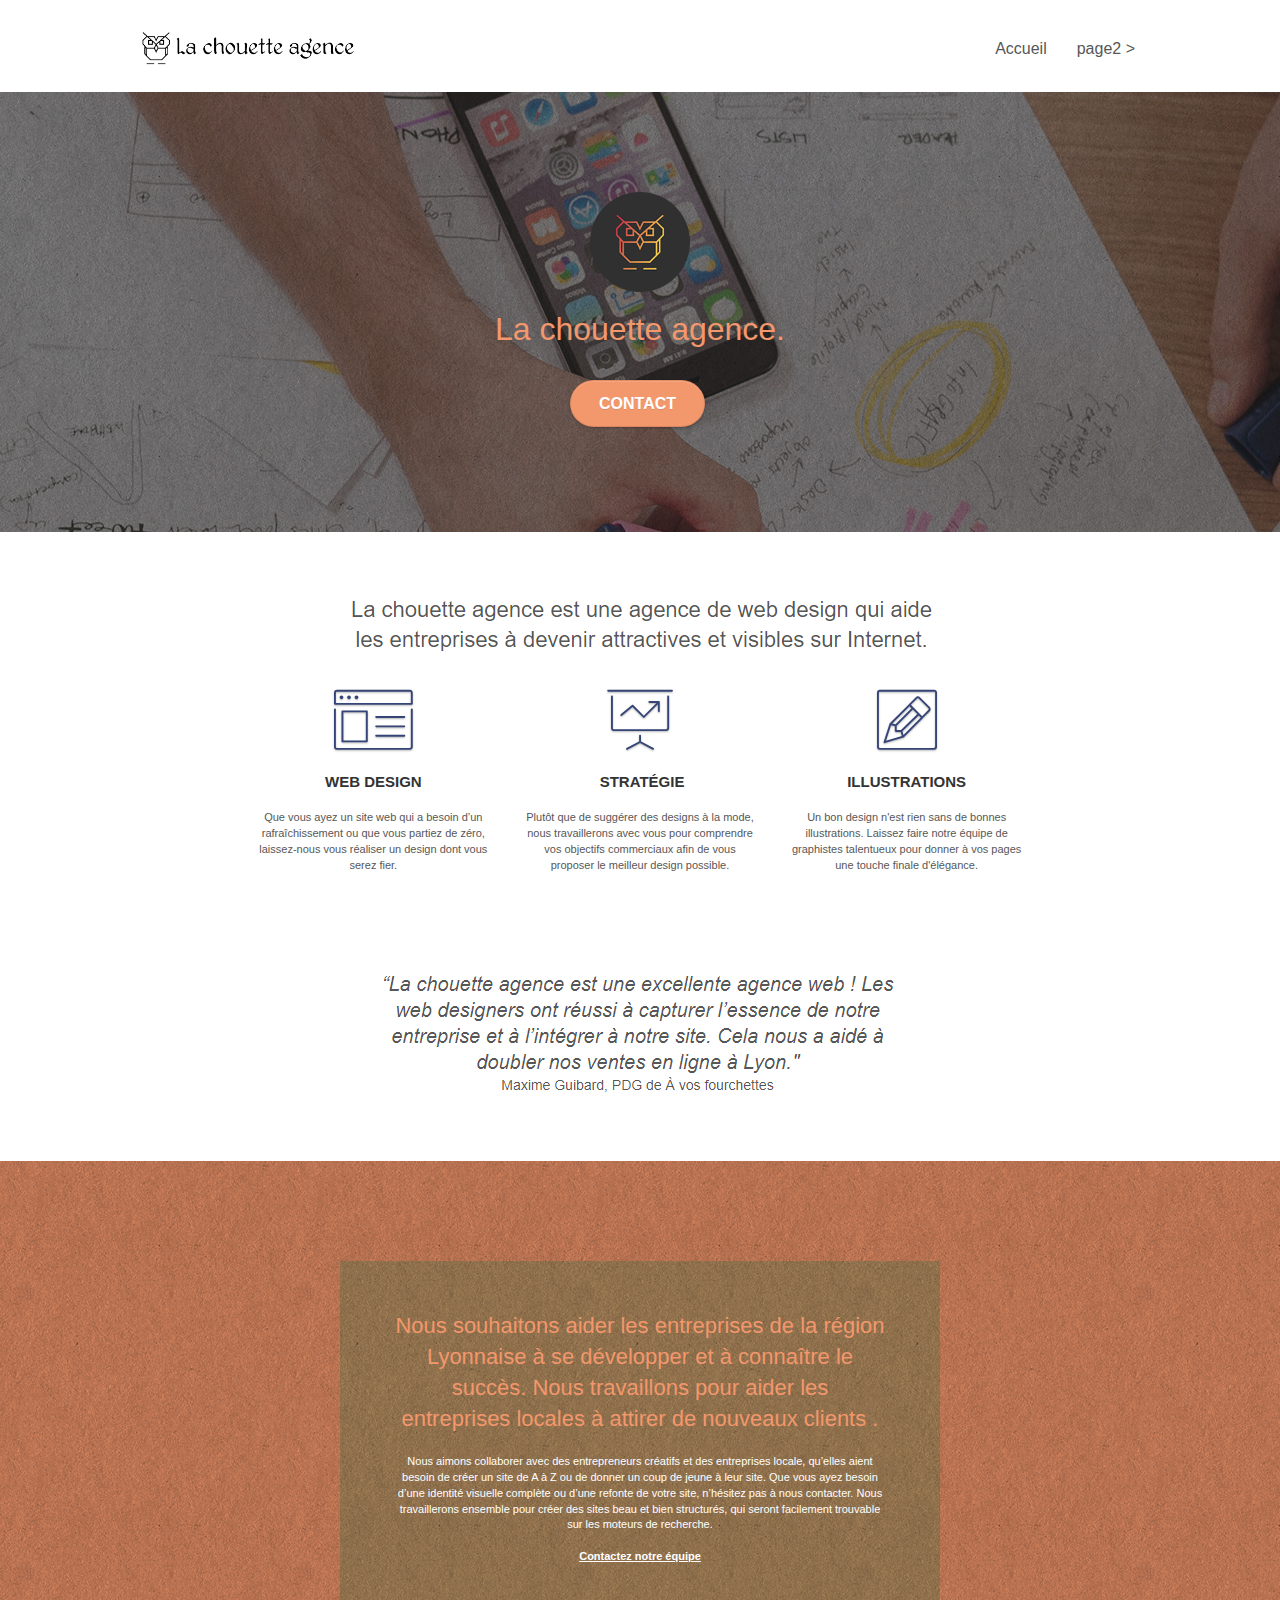
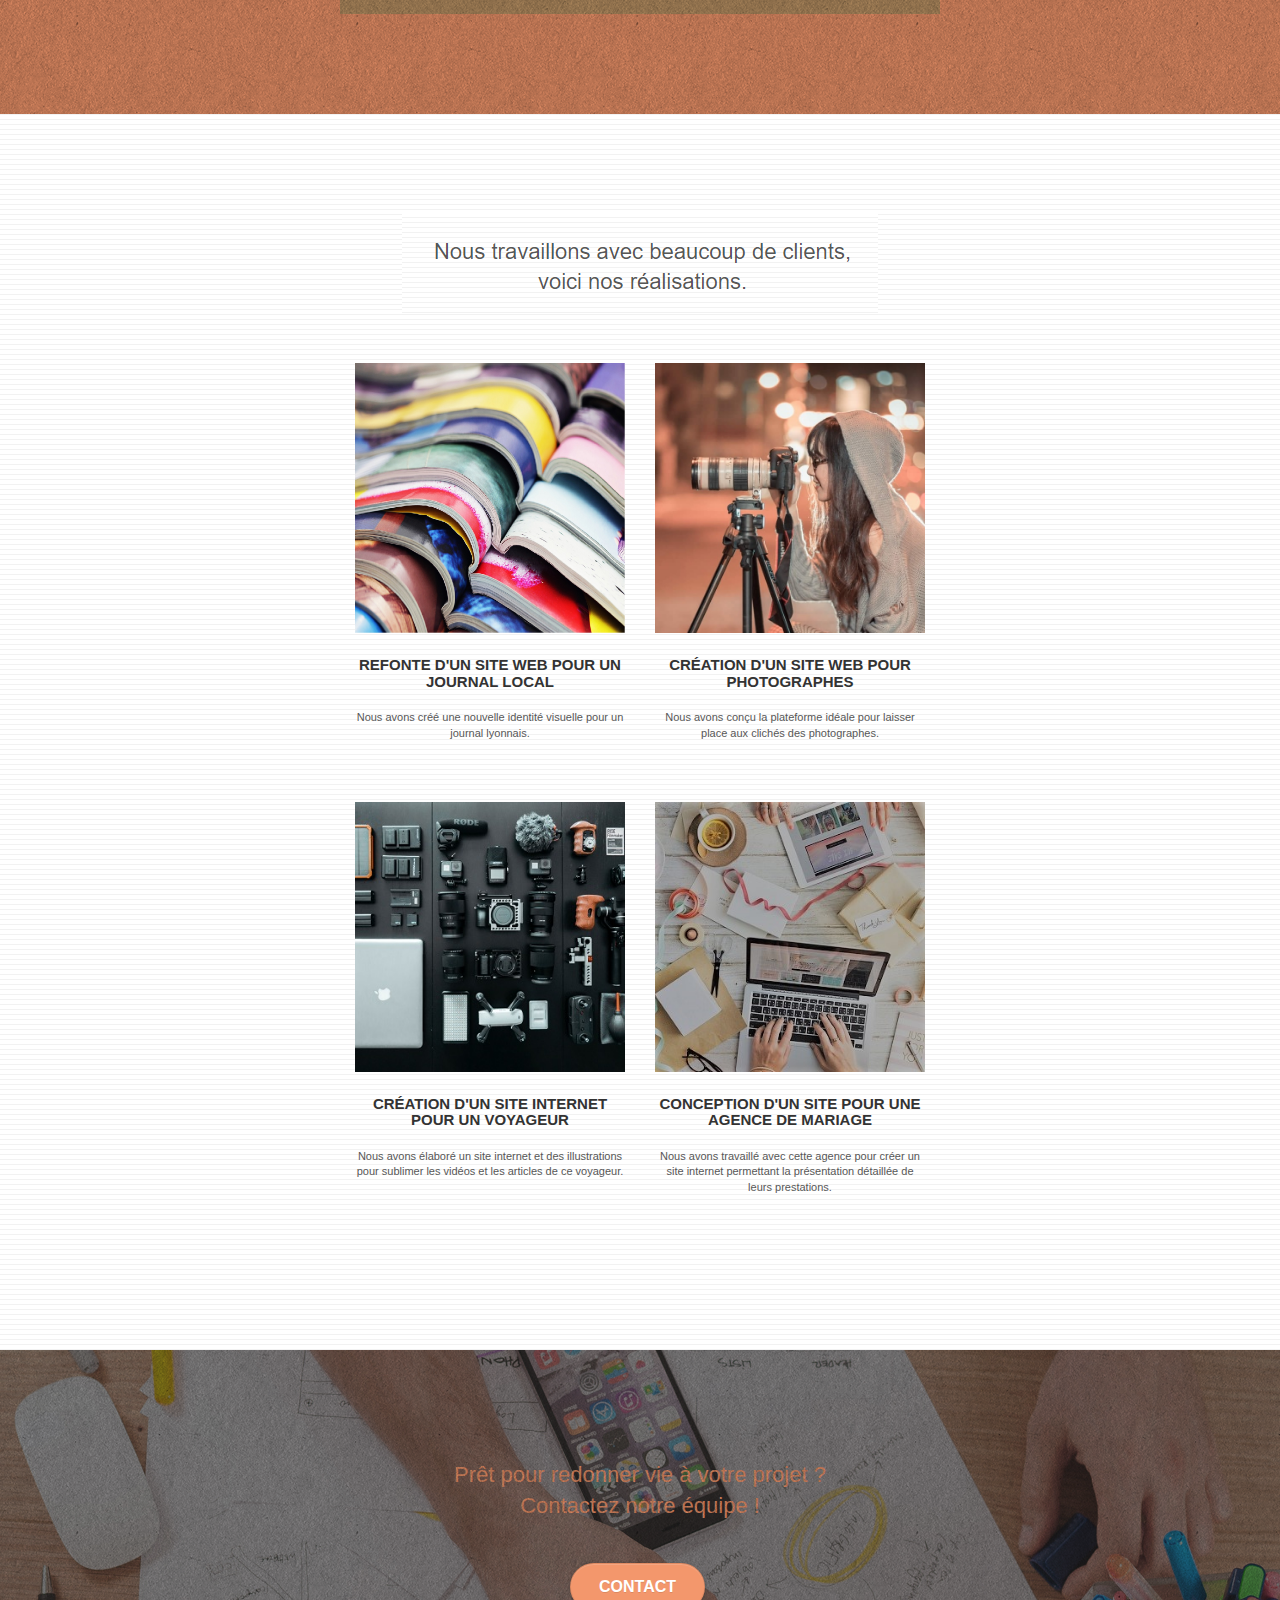
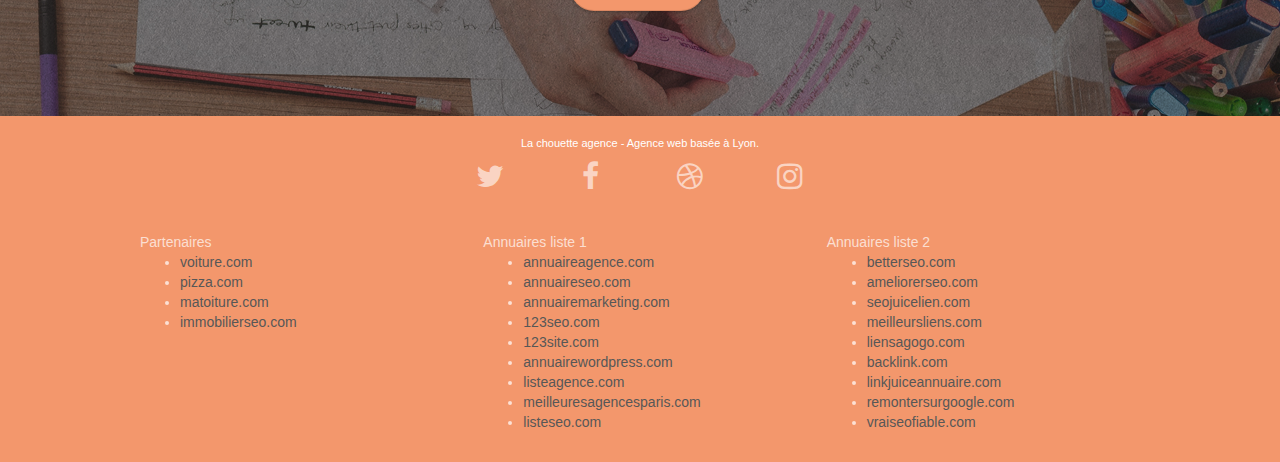
==== index.html @ 5668ac68 "lang + title + description + hidden kw" ====
<!doctype html>
<html lang="fr">
<head>
    <meta charset="utf-8">
    <meta name="description" content="Rendez votre entreprise visible sur Internet ! La Chouette Agence à Lyon vous accompagne tout au long de votre projet pour optimiser votre site web">
    <meta name="viewport" content="width=device-width, initial-scale=1.0, viewport-fit=cover">
    <link rel="shortcut icon" type="image/png" href="favicon.jpg">
    
	<link rel="stylesheet" type="text/css" href="./css/bootstrap.css">
	<link rel="stylesheet" type="text/css" href="style.css">
	<link rel="stylesheet" type="text/css" href="./css/font-awesome.css">
	<link rel="stylesheet" type="text/css" href="./css/et-line.css">
	
    
	<script src="./js/jquery-2.1.0.js"></script>
	<script src="./js/bootstrap.js"></script>
	<script src="./js/blocs.js"></script>
	<script src="./js/jquery.touchSwipe.js" defer></script>
	<script src="./js/gmaps.js"></script>

    <title>Agence web Lyon : création et refonte de site internet</title>

    
<!-- Analytics -->
 
<!-- Analytics END -->
    
</head>
<body>
<!-- Principal conteneur -->
<div class="page-container">
    
<!-- bloc-0 -->
<div class="bloc bgc-white l-bloc " id="bloc-0">
	<div class="container bloc-sm">

		<nav class="navbar row">
			<div class="navbar-header">
				<a class="navbar-brand" href="index.html"><img src="img/la-chouette-agence.png" alt="paris web design logo agence web meilleure agence" height="40" /></a>
				<button id="nav-toggle" type="button" class="ui-navbar-toggle navbar-toggle" data-toggle="collapse" data-target=".navbar-1">
					<span class="sr-only">Toggle navigation</span><span class="icon-bar"></span><span class="icon-bar"></span><span class="icon-bar"></span>
				</button>
			</div>
			<div class="collapse navbar-collapse navbar-1 special-dropdown-nav">
				<ul class="site-navigation nav navbar-nav">
					<li>
						<a href="index.html">Accueil</a>
					</li>
					<li>
					</li>
					<li>
						<a href="page2.html">page2 &gt;</a>
					</li>
				</ul>
			</div>
		</nav>
	</div>
</div>
<!-- bloc-0 END -->

<!-- bloc-1-presentation -->
<div class="bloc bgc-dark-slate-blue bg-banniere d-bloc bg-t-edge bloc-bg-texture texture-paper b-parallax" id="bloc-1-hero">
	<div class="container bloc-lg">
		<div class="row tight-width-whitespace">
			<div class="col-sm-12">
				<img src="img/logo.png" class="center-block image-resize-mode" width="100" alt="La chouette agence, agence web paris, création logo paris" />
				<h1 class="text-center hero-bloc-text tc-white ">
					La chouette agence.
				</h1>
				<div class="text-center">
					<a href="page2.html" class="btn btn-lg btn-clean btn-rd cta-hero btn-atomic-tangerine" id="cta-hero">Contact</a>
				</div>
			</div>
		</div>
	</div>
</div>
<!-- bloc-1-presentation END -->

<!-- bloc-2-services -->
<div class="bloc bgc-white l-bloc" id="bloc-2-services">
	<div class="container bloc-md">
		<div class="row">
			<div class="col-sm-12 text-center">
				<img alt="agence web, agence web paris, web design paris, stratégie web" src="img/title.png" />
			</div>
		</div>
		<div class="row voffset-lg med-width-whitespace">
			<div class="col-sm-4">
				<div class="text-center">
					<span class="et-icon-browser sm-shadow icon-dark-slate-blue icons icon-lg"></span>
				</div>
				<h3 class="mg-md text-center">
					Web design
				</h3>
				<p class="text-center ">
					Que vous ayez un site web qui a besoin d&rsquo;un rafraîchissement ou que vous partiez de zéro, laissez-nous vous réaliser un design dont vous serez fier.
				</p>
			</div>
			<div class="col-sm-4">
				<div class="text-center">
					<span class="et-icon-presentation sm-shadow icon-dark-slate-blue icons icon-lg"></span>
				</div>
				<h3 class="mg-md text-center">
					&nbsp;Stratégie
				</h3>
				<p class="text-center ">
					Plutôt que de suggérer des designs à la mode, nous travaillerons avec vous pour comprendre vos objectifs commerciaux afin de vous proposer le meilleur design possible.<br>
				</p>
			</div>
			<div class="col-sm-4">
				<div class="text-center">
					<span class="et-icon-edit sm-shadow icon-dark-slate-blue icons icon-lg"></span>
				</div>
				<h3 class="mg-md text-center">
					Illustrations
				</h3>
				<p class="text-center ">
					Un bon design n'est rien sans de bonnes illustrations. Laissez faire notre équipe de graphistes talentueux pour donner à vos pages une touche finale d'élégance.
				</p>
			</div>
		</div>
		<div class="row voffset-lg voffset">
			<div class="col-xs-12 col-md-8 col-md-offset-2 text-center">
				<img alt="agence web, agence web paris, web design paris, stratégie web" src="img/citation.png" />

			</div>
		</div>
	</div>
</div>
<!-- bloc-2-services END -->

<!-- bloc-3-what-i-do -->
<div class="bloc tc-white bgc-atomic-tangerine bg-presentation d-bloc bloc-bg-texture texture-paper b-parallax" id="bloc-3-what-i-do">
	<div class="container bloc-lg">
		<div class="row tight-width-whitespace black-background">
			<div class="col-sm-12">
				<h2 class="mg-md text-center tc-white">
					Nous souhaitons aider les entreprises de la région Lyonnaise à se développer et à connaître le succès. Nous travaillons pour aider les entreprises locales à attirer de nouveaux clients .<br>
				</h2>
				<p class="text-center white">
					Nous aimons collaborer avec des entrepreneurs créatifs et des entreprises locale, qu’elles aient besoin de créer un site de A à Z ou de donner un coup de jeune à leur site. Que vous ayez besoin d’une identité visuelle complète ou d’une refonte de votre site, n’hésitez pas à nous contacter. Nous travaillerons ensemble pour créer des sites beau et bien structurés, qui seront facilement trouvable sur les moteurs de recherche. <br><br><a class="ltc-white bold-link" href="page2.html">Contactez notre équipe</a><br>
				</p>
			</div>
		</div>
	</div>
</div>
<!-- bloc-3-what-i-do END -->

<!-- bloc-4-portfolio -->
<div class="bloc bgc-white bg-lines-h2-bg bg-repeat l-bloc" id="bloc-4-portfolio">
	<div class="container bloc-lg">
		<div class="row">
			<div class="col-sm-12 text-center">
				<img alt="agence web, agence web paris, web design paris, stratégie web" src="img/title2.png" />
			</div>
		</div>
		<div class="row tight-width-whitespace portfolio-row">
			<div class="col-sm-6">
				<a href="#" data-lightbox="img/1.jpg" data-gallery-id="gallery-1" data-caption="Refonte d'un site web pour un journal local" data-frame="snapshot-lb"><img src="img/1.jpg" alt="paris web design logo agence web meilleure agence et refonte site web journal" class="img-responsive portfolio-thumb" /></a>
				<h3 class="mg-md text-center">
					Refonte d'un site web pour un journal local
				</h3>
				<p class="text-center">
					Nous avons créé une nouvelle identité visuelle pour un journal lyonnais.
				</p>
			</div>
			<div class="col-sm-6">
				<a href="#" data-lightbox="img/2.jpg" data-gallery-id="gallery-1" data-caption="Création d'un site web pour photographes" data-frame="snapshot-lb"><img src="img/2.jpg" class="img-responsive portfolio-thumb" alt="paris web design logo agence web meilleure agence, Création d'un site web pour photographes" /></a>
				<h3 class="mg-md text-center">
					Création d'un site web pour photographes
				</h3>
				<p class="text-center">
					Nous avons conçu la plateforme idéale pour laisser place aux clichés des photographes.
				</p>
			</div>
		</div>
		<div class="row tight-width-whitespace portfolio-row">
			<div class="col-sm-6">
				<a href="#" data-lightbox="img/3.bmp" data-gallery-id="gallery-1" data-caption="Création d'un site internet pour un voyageur" data-frame="snapshot-lb"><img src="img/3.bmp" class="img-responsive portfolio-thumb" alt="paris web design logo agence web meilleure agence, Création d'un site web pour voyageur"/></a>
				<h3 class="mg-md text-center">
					Création d'un site internet pour un voyageur
				</h3>
				<p class="text-center">
					Nous avons élaboré un site internet et des illustrations pour sublimer les vidéos et les articles de ce voyageur.
				</p>
			</div>
			<div class="col-sm-6">
				<a href="#" data-lightbox="img/4.bmp" data-gallery-id="gallery-1" data-caption="Conception d'un site pour une agence de mariage" data-frame="snapshot-lb"><img src="img/4.bmp" class="img-responsive portfolio-thumb" alt="paris web design logo agence web meilleure agence, Création d'un site web pour agence de mariage" /></a>
				<h3 class="mg-md text-center">
					Conception d'un site pour une agence de mariage
				</h3>
				<p class="text-center">
					Nous avons travaillé avec cette agence pour créer un site internet permettant la présentation détaillée de leurs prestations.
				</p>
			</div>
		</div>
	</div>
</div>
<!-- bloc-4-portfolio END -->

<!-- bloc-5-cta -->
<div class="bloc bgc-dark-slate-blue bg-banniere d-bloc bloc-bg-texture texture-paper" id="bloc-5-cta">
	<div class="container bloc-lg">
		<div class="row">
			<h2 class="mg-md text-center tc-white">
				Prêt pour redonner vie à votre projet ?<br>Contactez notre équipe !
			</h2>
			<div class="col-sm-12 text-center">
				<a href="page2.html" class="btn btn-atomic-tangerine btn-clean btn-rd btn-lg cta-hero">Contact</a>
			</div>
		</div>
	</div>
</div>
<!-- bloc-5-cta END -->

<!-- Footer - bloc-8 -->
<div class="bloc bgc-atomic-tangerine d-bloc" id="bloc-8">
	<div class="container bloc-sm">
		<div class="row">
			<div class="col-sm-12">
				<p class="text-center white">
					La chouette agence - Agence web basée à Lyon.<br>
				</p>
				<div class="row row-no-gutters social">
					<div class="col-sm-3">
						<div class="text-center">
							<a class="social" href="index.html"><span class="fa fa-twitter icon-md"></span></a>
						</div>
					</div>
					<div class="col-sm-3">
						<div class="text-center">
							<a class="social" href="index.html"><span class="fa fa-facebook icon-md"></span></a>
						</div>
					</div>
					<div class="col-sm-3">
						<div class="text-center">
							<a class="social" href="index.html"><span class="fa fa-dribbble icon-md"></span></a>
						</div>
					</div>
					<div class="col-sm-3">
						<div class="text-center">
							<a class="social" href="index.html"><span class="fa fa-instagram icon-md"></span></a>
						</div>
					</div>
					<div class="keywords" style="color:#F3976C;">Agence web à paris, stratégie web, web design, illustrations, design de site web, site web, web, internet, site internet, site</div>
				</div>
				<div class="row">
					<div class="col-sm-4">
						Partenaires
							<ul>
								<li><a href="voiture.com">voiture.com</a></li>
								<li><a href="pizza.com">pizza.com</a></li>
								<li><a href="matoiture.com">matoiture.com</a></li>
								<li><a href="immobilierseo.com">immobilierseo.com</a></li>
							</ul>		
					</div>
					<div class="col-sm-4">
						Annuaires liste 1
						<ul>
							<li><a href="annuaireagence.com">annuaireagence.com</a></li>
							<li><a href="annuaireseo.com">annuaireseo.com</a></li>
							<li><a href="annuairemarketing.com">annuairemarketing.com</a></li>
							<li><a href="123seoture.com">123seo.com</a></li>
							<li><a href="123site.com">123site.com</a></li>
							<li><a href="annuairewordpress.com">annuairewordpress.com</a></li>
							<li><a href="listeagence.com">listeagence.com</a></li>
							<li><a href="meilleuresagencesparis.com">meilleuresagencesparis.com</a></li>
							<li><a href="listeseo.com">listeseo.com</a></li>
						</ul>
					</div>
					<div class="col-sm-4">
						Annuaires liste 2
						<ul>
							<li><a href="betterseo.com">betterseo.com</a></li>
							<li><a href="ameliorerseo.com">ameliorerseo.com</a></li>
							<li><a href="seojuicelien.com">seojuicelien.com</a></li>
							<li><a href="meilleursliens.com">meilleursliens.com</a></li>
							<li><a href="liensagogo.com">liensagogo.com</a></li>
							<li><a href="backlink.com">backlink.com</a></li>
							<li><a href="linkjuiceannuaire.com">linkjuiceannuaire.com</a></li>
							<li><a href="remontersurgoogle.com">remontersurgoogle.com</a></li>
							<li><a href="vraiseofiable.com">vraiseofiable.com</a></li>
						</ul>
					</div>
				</div>
			</div>
		</div>
	</div>
</div>
<!-- Footer - bloc-8 END -->

</div>
<!-- Principal conteneur END -->
    

</body>
</html>
---- style.css ----
body {
    margin: 0;
    padding: 0;
    background: #FFF;
    overflow-x: hidden;
    -webkit-font-smoothing: antialiased;
    -moz-osx-font-smoothing: grayscale;
}

a,
button {
    transition: all .3s ease-in-out;
    outline: none!important;
}

a:hover {
    text-decoration: none;
    cursor: pointer;
}

#page-loading-blocs-notifaction {
    position: fixed;
    top: 0;
    bottom: 0;
    width: 100%;
    z-index: 100000;
    background: #FFFFFF url("img/pageload-spinner.gif") no-repeat center center;
}

.bloc {
    width: 100%;
    clear: both;
    background: 50% 50% no-repeat;
    padding: 0 50px;
    -webkit-background-size: cover;
    -moz-background-size: cover;
    -o-background-size: cover;
    background-size: cover;
    position: relative;
}

.bloc .container {
    padding-left: 0;
    padding-right: 0;
}

.bloc-lg {
    padding: 100px 50px;
}

.bloc-md {
    padding: 50px;
}

.bloc-sm {
    padding: 20px 50px;
}

.bg-center,
.bg-l-edge,
.bg-r-edge,
.bg-t-edge,
.bg-b-edge,
.bg-tl-edge,
.bg-bl-edge,
.bg-tr-edge,
.bg-br-edge,
.bg-repeat {
    -webkit-background-size: auto!important;
    -moz-background-size: auto!important;
    -o-background-size: auto!important;
    background-size: auto!important;
}

.bg-repeat {
    background: repeat;
}

.bg-t-edge {
    background: top no-repeat;
}

.bloc-bg-texture::before {
    content: "";
    background-size: 2px 2px;
    position: absolute;
    top: 0;
    bottom: 0;
    left: 0;
    right: 0;
}

.texture-paper::before {
    background: url("img/texture-paper.png");
    background-size: 280px 280px;
}

.b-parallax {
    background-attachment: fixed;
}

.d-bloc {
    color: rgba(255, 255, 255, .7);
}

.d-bloc button:hover {
    color: rgba(255, 255, 255, .9);
}

.d-bloc .icon-round,
.d-bloc .icon-square,
.d-bloc .icon-rounded,
.d-bloc .icon-semi-rounded-a,
.d-bloc .icon-semi-rounded-b {
    border-color: rgba(255, 255, 255, .9);
}

.d-bloc .divider-h span {
    border-color: rgba(255, 255, 255, .2);
}

.d-bloc .a-btn,
.d-bloc .navbar a,
.d-bloc .navbar-brand,
.d-bloc a .icon-sm,
.d-bloc a .icon-md,
.d-bloc a .icon-lg,
.d-bloc a .icon-xl,
.d-bloc h1 a,
.d-bloc h2 a,
.d-bloc h3 a,
.d-bloc h4 a,
.d-bloc h5 a,
.d-bloc h6 a,
.d-bloc p a {
    color: rgba(255, 255, 255, .6);
}

.d-bloc .a-btn:hover,
.d-bloc .navbar a:hover,
.d-bloc .navbar-brand:hover,
.d-bloc a:hover .icon-sm,
.d-bloc a:hover .icon-md,
.d-bloc a:hover .icon-lg,
.d-bloc a:hover .icon-xl,
.d-bloc h1 a:hover,
.d-bloc h2 a:hover,
.d-bloc h3 a:hover,
.d-bloc h4 a:hover,
.d-bloc h5 a:hover,
.d-bloc h6 a:hover,
.d-bloc p a:hover {
    color: rgba(255, 255, 255, 1);
}

.d-bloc .navbar-toggle .icon-bar {
    background: rgba(255, 255, 255, 1);
}

.d-bloc .btn-wire,
.d-bloc .btn-wire:hover {
    color: rgba(255, 255, 255, 1);
    border-color: rgba(255, 255, 255, 1);
}

.d-bloc .panel {
    color: rgba(0, 0, 0, .5);
}

.d-bloc .panel button:hover {
    color: rgba(0, 0, 0, .7);
}

.d-bloc .panel icon {
    border-color: rgba(0, 0, 0, .7);
}

.d-bloc .panel .divider-h span {
    border-color: rgba(0, 0, 0, .1);
}

.d-bloc .panel .a-btn {
    color: rgba(0, 0, 0, .6);
}

.d-bloc .panel .a-btn:hover {
    color: rgba(0, 0, 0, 1);
}

.d-bloc .panel .btn-wire,
.d-bloc .panel .btn-wire:hover {
    color: rgba(0, 0, 0, .7);
    border-color: rgba(0, 0, 0, .3);
}

.d-bloc .panel,
.l-bloc {
    color: rgba(0, 0, 0, .5);
}

.d-bloc .panel button:hover,
.l-bloc button:hover {
    color: rgba(0, 0, 0, .7);
}

.l-bloc .icon-round,
.l-bloc .icon-square,
.l-bloc .icon-rounded,
.l-bloc .icon-semi-rounded-a,
.l-bloc .icon-semi-rounded-b {
    border-color: rgba(0, 0, 0, .7);
}

.d-bloc .panel .divider-h span,
.l-bloc .divider-h span {
    border-color: rgba(0, 0, 0, .1);
}

.d-bloc .panel .a-btn,
.l-bloc .a-btn,
.l-bloc .navbar a,
.l-bloc .navbar-brand,
.l-bloc a .icon-sm,
.l-bloc a .icon-md,
.l-bloc a .icon-lg,
.l-bloc a .icon-xl,
.l-bloc h1 a,
.l-bloc h2 a,
.l-bloc h3 a,
.l-bloc h4 a,
.l-bloc h5 a,
.l-bloc h6 a,
.l-bloc p a {
    color: rgba(0, 0, 0, .6);
}

.d-bloc .panel .a-btn:hover,
.l-bloc .a-btn:hover,
.l-bloc .navbar a:hover,
.l-bloc .navbar-brand:hover,
.l-bloc a:hover .icon-sm,
.l-bloc a:hover .icon-md,
.l-bloc a:hover .icon-lg,
.l-bloc a:hover .icon-xl,
.l-bloc h1 a:hover,
.l-bloc h2 a:hover,
.l-bloc h3 a:hover,
.l-bloc h4 a:hover,
.l-bloc h5 a:hover,
.l-bloc h6 a:hover,
.l-bloc p a:hover {
    color: rgba(0, 0, 0, 1);
}

.l-bloc .navbar-toggle .icon-bar {
    color: rgba(0, 0, 0, .6);
}

.d-bloc .panel .btn-wire,
.d-bloc .panel .btn-wire:hover,
.l-bloc .btn-wire,
.l-bloc .btn-wire:hover {
    color: rgba(0, 0, 0, .7);
    border-color: rgba(0, 0, 0, .3);
}

.voffset {
    margin-top: 30px;
}

.voffset-lg {
    margin-top: 80px;
}

.row-no-gutters {
    margin-right: 0;
    margin-left: 0;
}

.row.row-no-gutters > [class^="col-"],
.row.row-no-gutters > [class*=" col-"] {
    padding-right: 0;
    padding-left: 0;
}

#bloc-1-hero h1 {
    font-size: 32px;
}

.navbar {
    margin-bottom: 0;
    z-index: 1;
}

.navbar-brand {
    height: auto;
    padding: 3px 15px;
    font-size: 25px;
    font-weight: normal;
    font-weight: 600;
    line-height: 44px;
}

.navbar-brand img {
    max-height: 200px;
    margin: 0 5px 0 0;
    display: inline;
}

.navbar-brand img[src$=svg] {
    min-width: 100px;
}

.nav-center .navbar-brand img {
    margin: 0;
}

.navbar .nav {
    padding-top: 2px;
    margin-right: -16px;
    float: right;
    z-index: 1;
}

.nav > li {
    float: left;
    margin-top: 4px;
    font-size: 16px;
}

.navbar-nav .open .dropdown-menu > li > a {
    text-align: inherit;
}

.nav > li a:hover,
.nav > li a:focus {
    background: transparent;
}

.navbar-toggle {
    margin: 10px 10px 0 0;
    border: 0px;
}

.navbar-toggle:hover {
    background: transparent!important;
}

.navbar-toggle .icon-bar {
    background-color: rgba(0, 0, 0, .5);
    width: 26px;
}

.nav-invert .navbar .nav {
    float: left;
}

.nav-invert .navbar-header,
.nav-invert .navbar-brand {
    float: right;
    position: relative;
    z-index: 2;
}

@media (min-width: 768px) {
    .site-navigation {
        position: absolute;
        top: 50%;
        right: 20px;
        transform: translate(0, -50%);
        -webkit-transform: translateY(-50%);
    }
    .nav > li .dropdown-menu a,
    .nav > li .dropdown-menu a:hover {
        color: #484848;
    }
    .nav-invert .site-navigation {
        left: 0;
        right: 0;
    }
    .nav-center {
        text-align: center;
    }
    .nav-center .navbar-header {
        width: 100%;
    }
    .nav-center .navbar-header,
    .nav-center .navbar-brand,
    .nav-center .nav > li {
        float: none;
        display: inline-block;
    }
    .nav-center .site-navigation {
        position: relative;
        width: 100%;
        right: 0;
        margin-right: 0px;
        margin-top: 20px;
    }
    .nav-center.mini-nav .navbar-toggle {
        float: none;
        margin: 10px auto 0;
    }
}

.nav > li > .dropdown a {
    background: none!important;
    display: block;
    padding: 14px 15px;
}

nav .caret {
    margin: 0 5px;
}

.dropdown-menu .dropdown-menu {
    top: -8px;
    left: 100%;
}

.dropdown-menu .dropmenu-flow-right {
    top: 100%;
    left: 0;
    margin-left: -1px;
    border-top-left-radius: 0;
    border-top-right-radius: 0;
}

.dropdown-menu .dropdown span {
    border: 4px solid black;
    border-top-color: transparent;
    border-right-color: transparent;
    border-bottom-color: transparent;
    margin: 6px -5px 0 0!important;
    float: right;
}

.mg-md {
    margin-top: 10px;
    margin-bottom: 20px;
}

.mg-lg {
    margin-top: 10px;
    margin-bottom: 40px;
}

.btn {
    margin: 0 5px 5px 0;
}

.btn.pull-right {
    margin: 0 0 5px 5px;
}

.btn-d,
.btn-d:hover,
.btn-d:focus {
    color: #FFF;
    background: rgba(0, 0, 0, .3);
}

button {
    outline: none!important;
}

.btn-rd {
    border-radius: 40px;
}

.btn-clean {
    border: 1px solid rgba(0, 0, 0, .08);
    border-bottom-color: rgba(0, 0, 0, .1);
    text-shadow: 0 1px 0 rgba(0, 0, 1, .1);
    box-shadow: 0 1px 3px rgba(0, 0, 1, .25), inset 0 1px 0 0 rgba(255, 255, 255, .15);
}

.icon-md {
    font-size: 30px!important;
}

.icon-lg {
    font-size: 60px!important;
}

.sm-shadow {
    text-shadow: 0 1px 2px rgba(0, 0, 0, .3);
}

.panel-sq,
.panel-sq .panel-heading,
.panel-sq .panel-footer {
    border-radius: 0;
}

.panel-rd {
    border-radius: 30px;
}

.panel-rd .panel-heading {
    border-radius: 29px 29px 0 0;
}

.panel-rd .panel-footer {
    border-radius: 0 0 29px 29px;
}

.form-control {
    border-color: rgba(0, 0, 0, .1);
    box-shadow: none;
}

.scrollToTop {
    width: 40px;
    height: 40px;
    position: fixed;
    bottom: 20px;
    right: 20px;
    opacity: 0;
    z-index: 500;
    transition: all .3s ease-in-out;
}

.scrollToTop span {
    margin-top: 6px;
}

.showScrollTop {
    font-size: 14px;
    opacity: 1;
}

a[data-lightbox] {
    position: relative;
    display: block;
    text-align: center;
}

a[data-lightbox]:hover::before {
    content: "+";
    font-family: "HelveticaNeue-Light", "Helvetica Neue Light", "Helvetica Neue", Helvetica, Arial;
    font-size: 32px;
    width: 50px;
    height: 50px;
    margin-left: -25px;
    border-radius: 50%;
    background: rgba(0, 0, 0, .6);
    color: #FFF;
    font-weight: 100;
    z-index: 1;
    position: absolute;
    top: 50%;
    transform: translateY(-50%);
    -webkit-transform: translateY(-50%);
}

a[data-lightbox]:hover img {
    opacity: 0.6;
    -webkit-animation-fill-mode: none;
    animation-fill-mode: none;
}

#lightbox-modal {
    display: flex;
    align-items: center;
}

#lightbox-modal .modal-dialog {
    width: 90%;
    max-width: 900px;
    margin: 0 auto 0;
}

#lightbox-modal .modal-dialog img {
    max-height: 90vh;
    margin: 0 auto;
}

.lightbox-caption {
    padding: 20px;
    color: #FFF;
    background: rgba(0, 0, 0, .5);
    position: absolute;
    left: 15px;
    right: 15px;
    bottom: 5px;
}

.close-lightbox {
    color: #FFF;
    font-size: 30px;
    position: absolute;
    top: 20px;
    right: 20px;
    z-index: 20;
    background: rgba(0, 0, 0, .5);
    border: none;
    line-height: 30px;
    padding: 0 9px 5px;
    opacity: 0.3;
}

.close-lightbox:hover,
.next-lightbox:hover,
.prev-lightbox:hover {
    opacity: 1.0;
    color: #FFF;
}

.next-lightbox,
.prev-lightbox {
    font-size: 20px;
    color: rgba(255, 255, 255, .9);
    background: rgba(0, 0, 0, .5);
    transition: all .2s ease-in-out;
    position: absolute;
    top: 45%;
    z-index: 1;
    opacity: 0.4;
}

.next-lightbox {
    padding: 6px 8px 1px 13px;
    right: 25px;
}

.prev-lightbox {
    padding: 6px 13px 1px 10px;
    left: 25px;
}

.snapshot-lb .modal-body {
    padding-bottom: 45px;
}

.snapshot-lb .lightbox-caption {
    padding: 0;
    color: rgba(0, 0, 0, .5);
    background: none;
}

h1,
h2,
h3,
h4,
h5,
h6,
p,
label,
.btn,
a {
    font-family: "helvetica";
    font-weight: 400;
    color: #575757!important;
}

.container {
    max-width: 1000px;
}

.hero-bloc-text {
    font-size: 38px;
}

.hero-bloc-text-sub {
    font-size: 36px;
}

.statement-bloc-text {
    line-height: 26px;
    font-style: italic;
    font-size: 20px;
    text-align: center;
    font-weight: lighter;
    max-width: 520px;
    margin: auto auto auto auto;
}

p {
    font-size: 11px;
}

.tight-width-whitespace {
    max-width: 600px;
    margin: auto auto auto auto;
}

.h1 {
    font-size: 20px;
    font-family: "Open Sans";
}

.cta-hero {
    margin-top: 22px;
    color: #FFFFFF!important;
    text-transform: uppercase;
    padding: 12px 28px 12px 28px;
    font-size: 16px;
    font-weight: 700;
}

.social {
    max-width: 400px;
    margin: auto auto auto auto;
}

h2 {
    font-size: 22px;
    line-height: 1.4em;
}

h3 {
    font-size: 15px;
    text-transform: uppercase;
    font-weight: 700;
    color: #333333!important;
}

.med-width-whitespace {
    max-width: 800px;
    margin: auto auto auto auto;
    box-shadow: 0px 0px 0px #000000;
}

h1 {
    color: #333333!important;
}

h4 {
    color: #333333!important;
}

.icons {
    margin-bottom: 14px;
    margin-top: 24px;
}

.white {
    color: #FFFFFF!important;
}

.portfolio-thumb {
    margin-bottom: 24px;
}

.portfolio-row {
    margin-bottom: 44px;
    margin-top: 50px;
}

.avatar {
    box-shadow: 0px 4px 9px rgba(0, 0, 0, 0.3);
}

.black-background {
    background-color: rgba(165, 147, 99, 0.7);
    padding: 40px 40px 40px 40px;
}

.bold-link {
    font-weight: 900;
    text-decoration: underline!important;
}

.bgc-white {
    background-color: #FFFFFF;
}

.bgc-dark-slate-blue {
    background-color: #364577;
}

.bgc-atomic-tangerine {
    background-color: #F3976C;
}

.tc-white {
    color: #F3976C!important;
}

.btn-atomic-tangerine {
    background: #F3976C;
    color: #FFFFFF!important;
}

.btn-atomic-tangerine:hover {
    background: #c27956!important;
    color: #FFFFFF!important;
}

.ltc-white {
    color: #FFFFFF!important;
}

.ltc-white:hover {
    color: #cccccc!important;
}

.ltc-atomic-tangerine {
    color: #F3976C!important;
}

.ltc-atomic-tangerine:hover {
    color: #c27956!important;
}

.icon-dark-slate-blue {
    color: #364577!important;
    border-color: #364577!important;
}

.bg-dots-bg {
    background-image: url("img/dots-bg.png");
}

.bg-lines-h2-bg {
    background-image: url("img/lines-h2-bg.png");
}

.bg-banniere {
    background-image: url("img/la-chouette-agence-banniere.jpg");
}

.bg-presentation {
    background-image: url("img/image-de-presentation.bmp");
}

@media (max-width: 1024px) {
    .bloc {
        padding-left: 20px;
        padding-right: 20px;
    }
    .bloc.full-width-bloc,
    .bloc-tile-2.full-width-bloc .container,
    .bloc-tile-3.full-width-bloc .container,
    .bloc-tile-4.full-width-bloc .container {
        padding-left: 0;
        padding-right: 0;
    }
}

@media (max-width: 992px) and (min-width: 768px) {
    .navbar .nav {
        max-width: 80%
    }
    .nav-center.navbar .nav {
        max-width: 100%
    }
}

@media only screen and (min-device-width: 768px) and (max-device-width: 1024px) and (orientation: landscape) {
    .b-parallax {
        background-attachment: scroll;
    }
}

@media only screen and (min-device-width: 1024px) and (max-device-width: 1366px) and (-webkit-min-device-pixel-ratio: 1.5) {
    .b-parallax {
        background-attachment: scroll;
    }
}

@media (max-width: 991px) {
    .container {
        width: 100%;
    }
    .b-parallax {
        background-attachment: scroll;
    }
    .page-container,
    #hero-bloc {
        overflow-x: hidden;
        position: relative;
    }
    .bloc {
        padding-left: constant(safe-area-inset-left);
        padding-right: constant(safe-area-inset-right);
    }
    .bloc-group,
    .bloc-group .bloc {
        display: block;
        width: 100%;
    }
    .bloc-fill-screen .fill-bloc-top-edge,
    .bloc-fill-screen .fill-bloc-bottom-edge {
        padding: 0 20px;
        padding-left: constant(safe-area-inset-left);
        padding-right: constant(safe-area-inset-right);
    }
}

@media (max-width: 767px) {
    .page-container {
        overflow-x: hidden;
        position: relative;
    }
    h1,
    h2,
    h3,
    h4,
    h5,
    h6,
    p,
    #disqus_thread {
        padding-left: 10px!important;
        padding-right: 10px!important;
    }
    .b-parallax {
        background-attachment: scroll;
    }
    .navbar .nav {
        padding-top: 0;
        border-top: 1px solid rgba(0, 0, 0, .2);
        float: none!important;
    }
    .navbar.row {
        margin-left: 0;
        margin-right: 0;
    }
    .site-navigation {
        position: inherit;
        transform: none;
        -webkit-transform: none;
        -ms-transform: none;
    }
    .nav > li {
        margin-top: 0;
        border-bottom: 1px solid rgba(0, 0, 0, .1);
        background: rgba(0, 0, 0, .05);
        text-align: left;
        padding-left: 15px;
        width: 100%;
    }
    .nav > li:hover {
        background: rgba(0, 0, 0, .08);
    }
    .dropdown .dropdown a .caret {
        float: none;
        margin: 5px 0 0 10px!important;
        border: 4px solid black;
        border-bottom-color: transparent;
        border-right-color: transparent;
        border-left-color: transparent;
    }
    #hero-bloc .navbar .nav {
        background: rgba(0, 0, 0, .8);
    }
    #hero-bloc .navbar .nav a {
        color: rgba(255, 255, 255, .6);
    }
    .hero {
        padding: 50px 0;
    }
    .hero-nav {
        left: -1px;
        right: -1px;
    }
    .navbar-collapse {
        padding: 0;
        overflow-x: hidden;
        -webkit-box-shadow: none;
        box-shadow: none;
    }
    .navbar-brand img {
        max-height: 40px;
        width: auto;
    }
    .nav-invert .navbar-header {
        float: none;
        width: 100%;
    }
    .nav-invert .navbar-toggle {
        float: left;
        margin-left: 10px;
    }
    .bloc {
        padding-left: 0;
        padding-right: 0;
    }
    .bloc-xxl,
    .bloc-xl,
    .bloc-lg {
        padding: 40px 0;
    }
    .bloc-sm,
    .bloc-md {
        padding-left: 0;
        padding-right: 0;
    }
    .bloc-tile-2 .container,
    .bloc-tile-3 .container,
    .bloc-tile-4 .container,
    .bloc-fill-screen .fill-bloc-top-edge,
    .bloc-fill-screen .fill-bloc-bottom-edge {
        padding-left: 0;
        padding-right: 0;
    }
    .a-block {
        padding: 0 10px;
    }
    .btn-dwn {
        display: none;
    }
    .voffset {
        margin-top: 5px;
    }
    .voffset-md {
        margin-top: 20px;
    }
    .voffset-lg {
        margin-top: 30px;
    }
    form {
        padding: 5px;
    }
    .close-lightbox {
        display: inline-block;
    }
    .blocsapp-device-iphone5 {
        background-size: 216px 425px;
        padding-top: 60px;
        width: 216px;
        height: 425px;
    }
    .blocsapp-device-iphone5 img {
        width: 180px;
        height: 320px;
    }
}

@media (max-width: 400px) {
    .bloc {
        padding-left: 0;
        padding-right: 0;
    }
}

@media (max-width: 767px) {
    .bloc-mob-center-text {
        text-align: center;
    }
}
---- css/et-line.css ----
@font-face {
    font-family: et-line;
    src: url(../fonts/et-line.eot);
    src: url(../fonts/et-line.eot?#iefix) format('embedded-opentype'), url(../fonts/et-line.woff) format('woff'), url(../fonts/et-line.ttf) format('truetype'), url(../fonts/et-line.svg#et-line) format('svg');
    font-weight: 400;
    font-style: normal
}

.et-icon-adjustments,
.et-icon-alarmclock,
.et-icon-anchor,
.et-icon-aperture,
.et-icon-attachment,
.et-icon-bargraph,
.et-icon-basket,
.et-icon-beaker,
.et-icon-bike,
.et-icon-book-open,
.et-icon-briefcase,
.et-icon-browser,
.et-icon-calendar,
.et-icon-camera,
.et-icon-caution,
.et-icon-chat,
.et-icon-circle-compass,
.et-icon-clipboard,
.et-icon-clock,
.et-icon-cloud,
.et-icon-compass,
.et-icon-desktop,
.et-icon-dial,
.et-icon-document,
.et-icon-documents,
.et-icon-download,
.et-icon-dribbble,
.et-icon-edit,
.et-icon-envelope,
.et-icon-expand,
.et-icon-facebook,
.et-icon-flag,
.et-icon-focus,
.et-icon-gears,
.et-icon-genius,
.et-icon-gift,
.et-icon-global,
.et-icon-globe,
.et-icon-googleplus,
.et-icon-grid,
.et-icon-happy,
.et-icon-hazardous,
.et-icon-heart,
.et-icon-hotairballoon,
.et-icon-hourglass,
.et-icon-key,
.et-icon-laptop,
.et-icon-layers,
.et-icon-lifesaver,
.et-icon-lightbulb,
.et-icon-linegraph,
.et-icon-linkedin,
.et-icon-lock,
.et-icon-magnifying-glass,
.et-icon-map,
.et-icon-map-pin,
.et-icon-megaphone,
.et-icon-mic,
.et-icon-mobile,
.et-icon-newspaper,
.et-icon-notebook,
.et-icon-paintbrush,
.et-icon-paperclip,
.et-icon-pencil,
.et-icon-phone,
.et-icon-picture,
.et-icon-pictures,
.et-icon-piechart,
.et-icon-presentation,
.et-icon-pricetags,
.et-icon-printer,
.et-icon-profile-female,
.et-icon-profile-male,
.et-icon-puzzle,
.et-icon-quote,
.et-icon-recycle,
.et-icon-refresh,
.et-icon-ribbon,
.et-icon-rss,
.et-icon-sad,
.et-icon-scissors,
.et-icon-scope,
.et-icon-search,
.et-icon-shield,
.et-icon-speedometer,
.et-icon-strategy,
.et-icon-streetsign,
.et-icon-tablet,
.et-icon-target,
.et-icon-telescope,
.et-icon-toolbox,
.et-icon-tools,
.et-icon-tools-2,
.et-icon-trophy,
.et-icon-tumblr,
.et-icon-twitter,
.et-icon-upload,
.et-icon-video,
.et-icon-wallet,
.et-icon-wine {
    font-family: et-line;
    speak: none;
    font-style: normal;
    font-weight: 400;
    font-variant: normal;
    text-transform: none;
    line-height: 1;
    -webkit-font-smoothing: antialiased;
    -moz-osx-font-smoothing: grayscale;
    display: inline-block
}

.et-icon-mobile:before {
    content: "\e000"
}

.et-icon-laptop:before {
    content: "\e001"
}

.et-icon-desktop:before {
    content: "\e002"
}

.et-icon-tablet:before {
    content: "\e003"
}

.et-icon-phone:before {
    content: "\e004"
}

.et-icon-document:before {
    content: "\e005"
}

.et-icon-documents:before {
    content: "\e006"
}

.et-icon-search:before {
    content: "\e007"
}

.et-icon-clipboard:before {
    content: "\e008"
}

.et-icon-newspaper:before {
    content: "\e009"
}

.et-icon-notebook:before {
    content: "\e00a"
}

.et-icon-book-open:before {
    content: "\e00b"
}

.et-icon-browser:before {
    content: "\e00c"
}

.et-icon-calendar:before {
    content: "\e00d"
}

.et-icon-presentation:before {
    content: "\e00e"
}

.et-icon-picture:before {
    content: "\e00f"
}

.et-icon-pictures:before {
    content: "\e010"
}

.et-icon-video:before {
    content: "\e011"
}

.et-icon-camera:before {
    content: "\e012"
}

.et-icon-printer:before {
    content: "\e013"
}

.et-icon-toolbox:before {
    content: "\e014"
}

.et-icon-briefcase:before {
    content: "\e015"
}

.et-icon-wallet:before {
    content: "\e016"
}

.et-icon-gift:before {
    content: "\e017"
}

.et-icon-bargraph:before {
    content: "\e018"
}

.et-icon-grid:before {
    content: "\e019"
}

.et-icon-expand:before {
    content: "\e01a"
}

.et-icon-focus:before {
    content: "\e01b"
}

.et-icon-edit:before {
    content: "\e01c"
}

.et-icon-adjustments:before {
    content: "\e01d"
}

.et-icon-ribbon:before {
    content: "\e01e"
}

.et-icon-hourglass:before {
    content: "\e01f"
}

.et-icon-lock:before {
    content: "\e020"
}

.et-icon-megaphone:before {
    content: "\e021"
}

.et-icon-shield:before {
    content: "\e022"
}

.et-icon-trophy:before {
    content: "\e023"
}

.et-icon-flag:before {
    content: "\e024"
}

.et-icon-map:before {
    content: "\e025"
}

.et-icon-puzzle:before {
    content: "\e026"
}

.et-icon-basket:before {
    content: "\e027"
}

.et-icon-envelope:before {
    content: "\e028"
}

.et-icon-streetsign:before {
    content: "\e029"
}

.et-icon-telescope:before {
    content: "\e02a"
}

.et-icon-gears:before {
    content: "\e02b"
}

.et-icon-key:before {
    content: "\e02c"
}

.et-icon-paperclip:before {
    content: "\e02d"
}

.et-icon-attachment:before {
    content: "\e02e"
}

.et-icon-pricetags:before {
    content: "\e02f"
}

.et-icon-lightbulb:before {
    content: "\e030"
}

.et-icon-layers:before {
    content: "\e031"
}

.et-icon-pencil:before {
    content: "\e032"
}

.et-icon-tools:before {
    content: "\e033"
}

.et-icon-tools-2:before {
    content: "\e034"
}

.et-icon-scissors:before {
    content: "\e035"
}

.et-icon-paintbrush:before {
    content: "\e036"
}

.et-icon-magnifying-glass:before {
    content: "\e037"
}

.et-icon-circle-compass:before {
    content: "\e038"
}

.et-icon-linegraph:before {
    content: "\e039"
}

.et-icon-mic:before {
    content: "\e03a"
}

.et-icon-strategy:before {
    content: "\e03b"
}

.et-icon-beaker:before {
    content: "\e03c"
}

.et-icon-caution:before {
    content: "\e03d"
}

.et-icon-recycle:before {
    content: "\e03e"
}

.et-icon-anchor:before {
    content: "\e03f"
}

.et-icon-profile-male:before {
    content: "\e040"
}

.et-icon-profile-female:before {
    content: "\e041"
}

.et-icon-bike:before {
    content: "\e042"
}

.et-icon-wine:before {
    content: "\e043"
}

.et-icon-hotairballoon:before {
    content: "\e044"
}

.et-icon-globe:before {
    content: "\e045"
}

.et-icon-genius:before {
    content: "\e046"
}

.et-icon-map-pin:before {
    content: "\e047"
}

.et-icon-dial:before {
    content: "\e048"
}

.et-icon-chat:before {
    content: "\e049"
}

.et-icon-heart:before {
    content: "\e04a"
}

.et-icon-cloud:before {
    content: "\e04b"
}

.et-icon-upload:before {
    content: "\e04c"
}

.et-icon-download:before {
    content: "\e04d"
}

.et-icon-target:before {
    content: "\e04e"
}

.et-icon-hazardous:before {
    content: "\e04f"
}

.et-icon-piechart:before {
    content: "\e050"
}

.et-icon-speedometer:before {
    content: "\e051"
}

.et-icon-global:before {
    content: "\e052"
}

.et-icon-compass:before {
    content: "\e053"
}

.et-icon-lifesaver:before {
    content: "\e054"
}

.et-icon-clock:before {
    content: "\e055"
}

.et-icon-aperture:before {
    content: "\e056"
}

.et-icon-quote:before {
    content: "\e057"
}

.et-icon-scope:before {
    content: "\e058"
}

.et-icon-alarmclock:before {
    content: "\e059"
}

.et-icon-refresh:before {
    content: "\e05a"
}

.et-icon-happy:before {
    content: "\e05b"
}

.et-icon-sad:before {
    content: "\e05c"
}

.et-icon-facebook:before {
    content: "\e05d"
}

.et-icon-twitter:before {
    content: "\e05e"
}

.et-icon-googleplus:before {
    content: "\e05f"
}

.et-icon-rss:before {
    content: "\e060"
}

.et-icon-tumblr:before {
    content: "\e061"
}

.et-icon-linkedin:before {
    content: "\e062"
}

.et-icon-dribbble:before {
    content: "\e063"
}
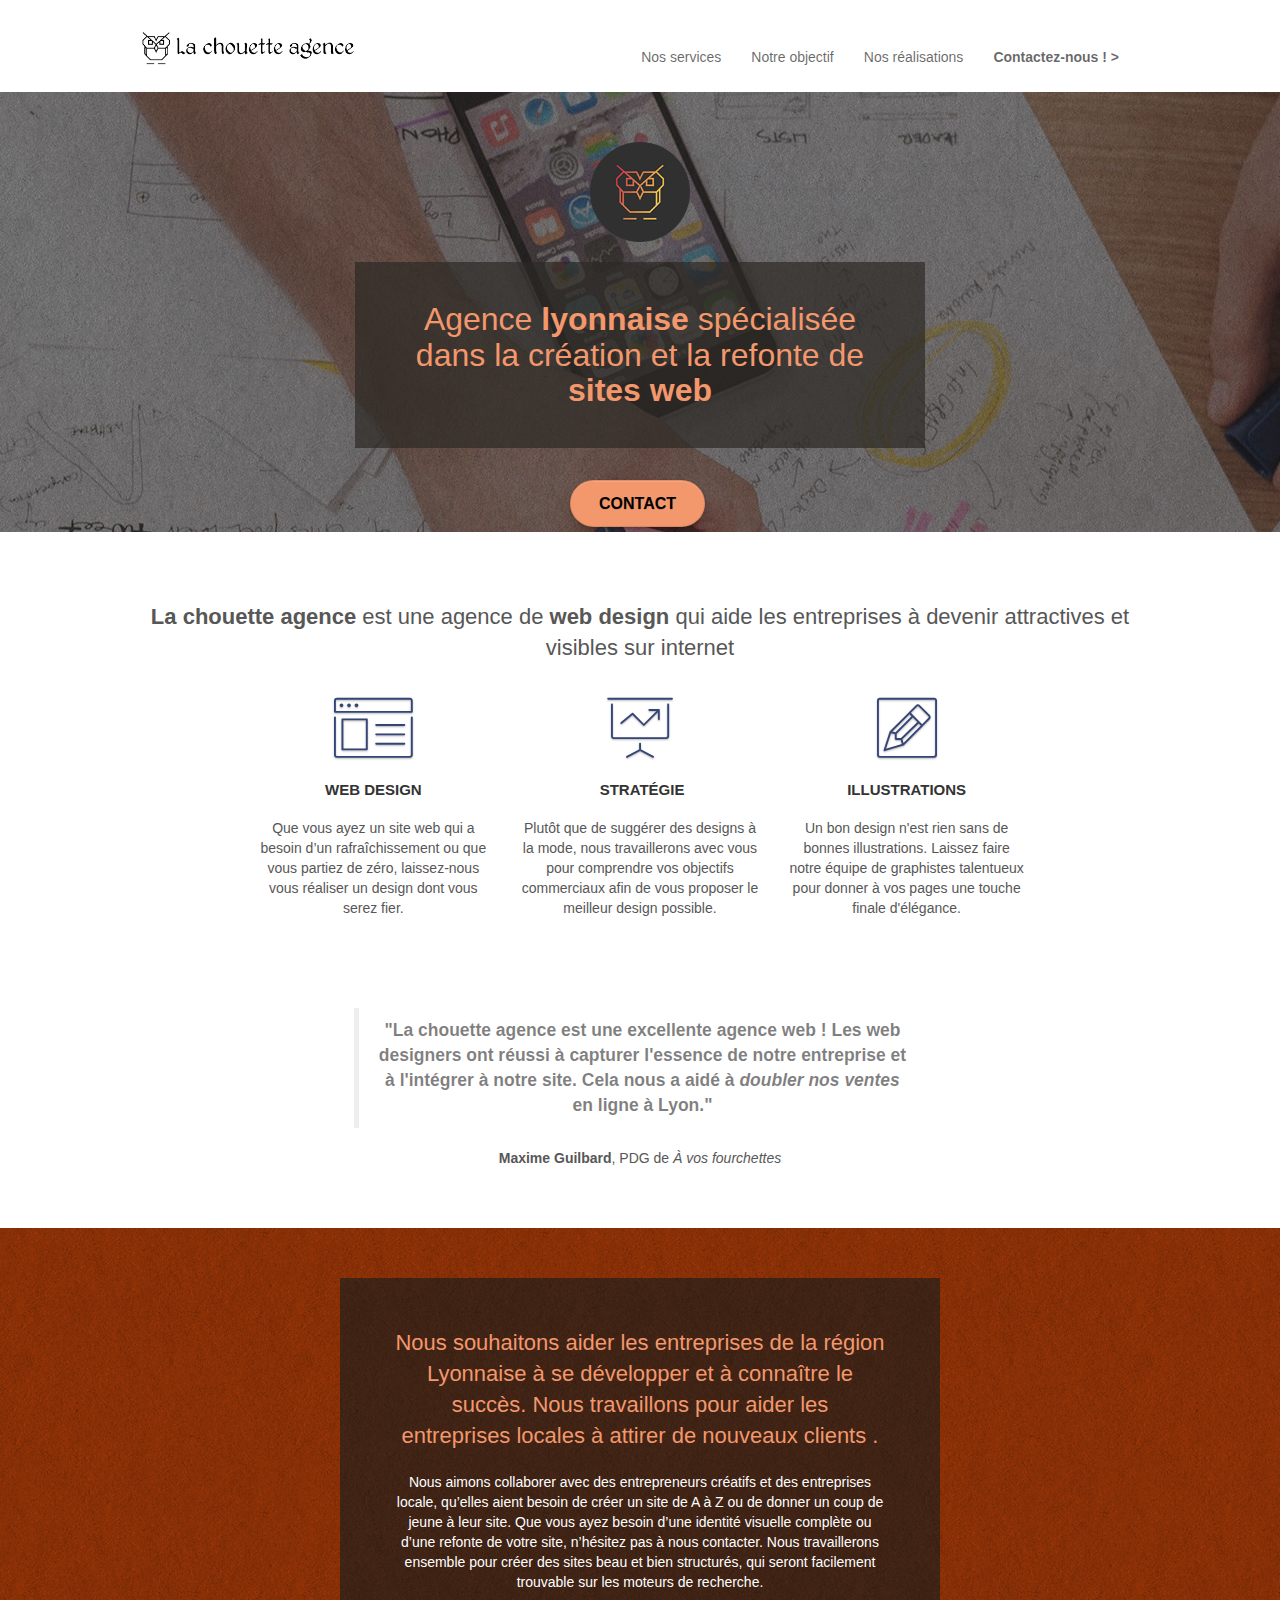
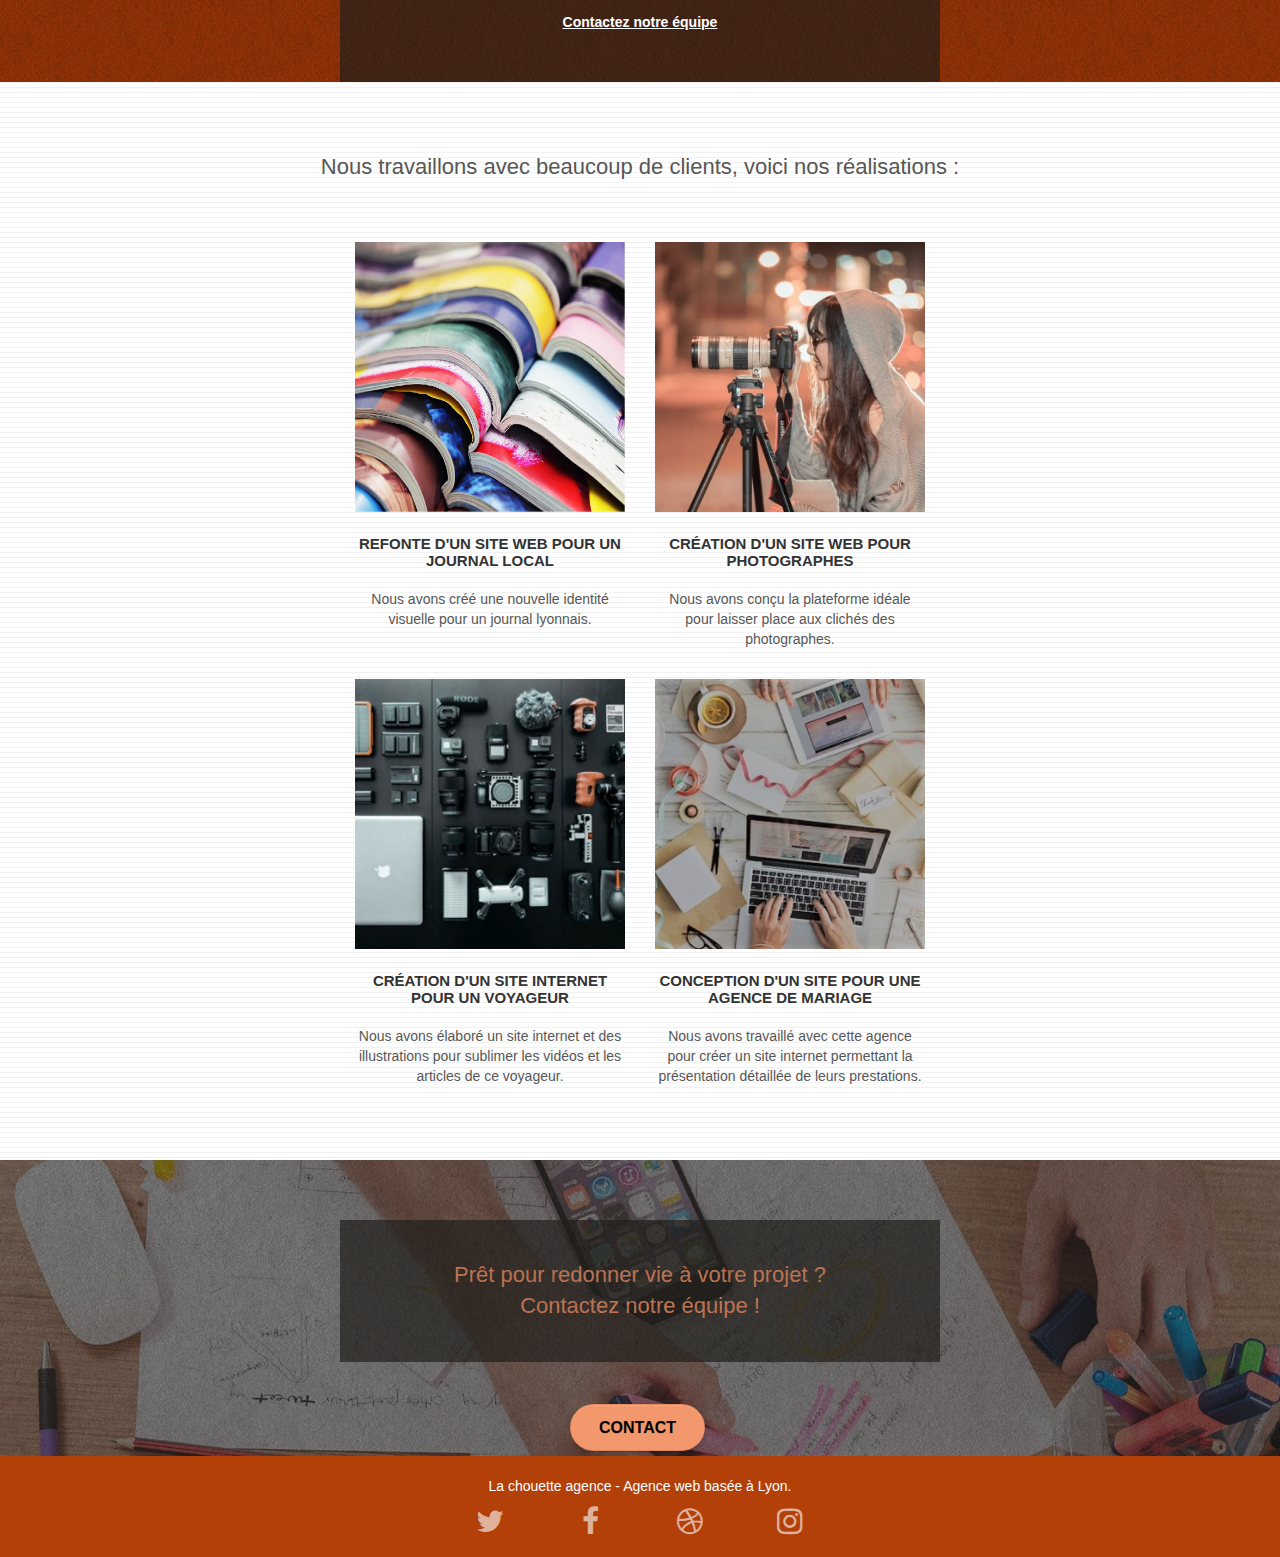
==== commit ec1e0dc0: "modif SEO + access" ====
--- a/index.html
+++ b/index.html
@@ -9,8 +9,7 @@
 	<link rel="stylesheet" type="text/css" href="./css/bootstrap.css">
 	<link rel="stylesheet" type="text/css" href="style.css">
 	<link rel="stylesheet" type="text/css" href="./css/font-awesome.css">
-	<link rel="stylesheet" type="text/css" href="./css/et-line.css">
-	
+	<link rel="stylesheet" type="text/css" href="./css/et-line.css">	
     
 	<script src="./js/jquery-2.1.0.js"></script>
 	<script src="./js/bootstrap.js"></script>
@@ -31,7 +30,7 @@
 <div class="page-container">
     
 <!-- bloc-0 -->
-<div class="bloc bgc-white l-bloc " id="bloc-0">
+<header class="bloc bgc-white l-bloc " id="bloc-0">
 	<div class="container bloc-sm">
 
 		<nav class="navbar row">
@@ -43,29 +42,25 @@
 			</div>
 			<div class="collapse navbar-collapse navbar-1 special-dropdown-nav">
 				<ul class="site-navigation nav navbar-nav">
-					<li>
-						<a href="index.html">Accueil</a>
-					</li>
-					<li>
-					</li>
-					<li>
-						<a href="page2.html">page2 &gt;</a>
-					</li>
+					<li><a href="#bloc-2-services">Nos services</a></li>
+					<li><a href="#bloc-3-what-i-do">Notre objectif</a></li>
+					<li><a href="#bloc-4-portfolio">Nos réalisations</a></li>
+					<li><a href="page2.html"><strong>Contactez-nous ! &gt;</a><strong></a></li>
 				</ul>
 			</div>
 		</nav>
 	</div>
-</div>
+</header>
 <!-- bloc-0 END -->
 
 <!-- bloc-1-presentation -->
-<div class="bloc bgc-dark-slate-blue bg-banniere d-bloc bg-t-edge bloc-bg-texture texture-paper b-parallax" id="bloc-1-hero">
+<section class="bloc bgc-dark-slate-blue bg-banniere d-bloc bg-t-edge bloc-bg-texture texture-paper b-parallax" id="bloc-1-hero">
 	<div class="container bloc-lg">
 		<div class="row tight-width-whitespace">
 			<div class="col-sm-12">
 				<img src="img/logo.png" class="center-block image-resize-mode" width="100" alt="La chouette agence, agence web paris, création logo paris" />
-				<h1 class="text-center hero-bloc-text tc-white ">
-					La chouette agence.
+				<h1 class="text-center hero-bloc-text tc-white black-background">
+					Agence<strong> lyonnaise</strong> spécialisée dans la création et la refonte de <strong>sites web</strong>
 				</h1>
 				<div class="text-center">
 					<a href="page2.html" class="btn btn-lg btn-clean btn-rd cta-hero btn-atomic-tangerine" id="cta-hero">Contact</a>
@@ -73,15 +68,15 @@
 			</div>
 		</div>
 	</div>
-</div>
+</section>
 <!-- bloc-1-presentation END -->
 
 <!-- bloc-2-services -->
-<div class="bloc bgc-white l-bloc" id="bloc-2-services">
+<section class="bloc bgc-white l-bloc" id="bloc-2-services">
 	<div class="container bloc-md">
 		<div class="row">
 			<div class="col-sm-12 text-center">
-				<img alt="agence web, agence web paris, web design paris, stratégie web" src="img/title.png" />
+				<h2><strong>La chouette agence</strong> est une agence de <strong>web design</strong> qui aide les entreprises à devenir attractives et visibles sur internet</h2>
 			</div>
 		</div>
 		<div class="row voffset-lg med-width-whitespace">
@@ -121,16 +116,19 @@
 		</div>
 		<div class="row voffset-lg voffset">
 			<div class="col-xs-12 col-md-8 col-md-offset-2 text-center">
-				<img alt="agence web, agence web paris, web design paris, stratégie web" src="img/citation.png" />
-
-			</div>
-		</div>
-	</div>
-</div>
+				<div class="blockquote">
+					<blockquote>"<strong>La chouette agence</strong> est une excellente <strong>agence web</strong> ! Les web designers ont réussi à capturer l'essence de notre entreprise et à l'intégrer à notre site. Cela nous a aidé à <em>doubler nos ventes</em> en ligne à <strong>Lyon</strong>."
+					</blockquote>
+					<p><b>Maxime Guilbard</b>, PDG de <em>&Agrave; vos fourchettes</em></p>
+
+			</div>
+		</div>
+	</div>
+</section>
 <!-- bloc-2-services END -->
 
 <!-- bloc-3-what-i-do -->
-<div class="bloc tc-white bgc-atomic-tangerine bg-presentation d-bloc bloc-bg-texture texture-paper b-parallax" id="bloc-3-what-i-do">
+<section class="bloc tc-white bgc-atomic-tangerine bg-presentation d-bloc bloc-bg-texture texture-paper b-parallax" id="bloc-3-what-i-do">
 	<div class="container bloc-lg">
 		<div class="row tight-width-whitespace black-background">
 			<div class="col-sm-12">
@@ -143,15 +141,17 @@
 			</div>
 		</div>
 	</div>
-</div>
+</section>
 <!-- bloc-3-what-i-do END -->
 
 <!-- bloc-4-portfolio -->
-<div class="bloc bgc-white bg-lines-h2-bg bg-repeat l-bloc" id="bloc-4-portfolio">
+<section class="bloc bgc-white bg-lines-h2-bg bg-repeat l-bloc" id="bloc-4-portfolio">
 	<div class="container bloc-lg">
 		<div class="row">
 			<div class="col-sm-12 text-center">
-				<img alt="agence web, agence web paris, web design paris, stratégie web" src="img/title2.png" />
+				<h2>
+					Nous travaillons avec beaucoup de clients, voici nos réalisations :
+				</h2>			
 			</div>
 		</div>
 		<div class="row tight-width-whitespace portfolio-row">
@@ -173,10 +173,8 @@
 					Nous avons conçu la plateforme idéale pour laisser place aux clichés des photographes.
 				</p>
 			</div>
-		</div>
-		<div class="row tight-width-whitespace portfolio-row">
-			<div class="col-sm-6">
-				<a href="#" data-lightbox="img/3.bmp" data-gallery-id="gallery-1" data-caption="Création d'un site internet pour un voyageur" data-frame="snapshot-lb"><img src="img/3.bmp" class="img-responsive portfolio-thumb" alt="paris web design logo agence web meilleure agence, Création d'un site web pour voyageur"/></a>
+			<div class="col-sm-6">
+				<a href="#" data-lightbox="img/3.jpg" data-gallery-id="gallery-1" data-caption="Création d'un site internet pour un voyageur" data-frame="snapshot-lb"><img src="img/3.jpg" class="img-responsive portfolio-thumb" alt="paris web design logo agence web meilleure agence, Création d'un site web pour voyageur"/></a>
 				<h3 class="mg-md text-center">
 					Création d'un site internet pour un voyageur
 				</h3>
@@ -185,7 +183,7 @@
 				</p>
 			</div>
 			<div class="col-sm-6">
-				<a href="#" data-lightbox="img/4.bmp" data-gallery-id="gallery-1" data-caption="Conception d'un site pour une agence de mariage" data-frame="snapshot-lb"><img src="img/4.bmp" class="img-responsive portfolio-thumb" alt="paris web design logo agence web meilleure agence, Création d'un site web pour agence de mariage" /></a>
+				<a href="#" data-lightbox="img/4.jpg" data-gallery-id="gallery-1" data-caption="Conception d'un site pour une agence de mariage" data-frame="snapshot-lb"><img src="img/4.jpg" class="img-responsive portfolio-thumb" alt="paris web design logo agence web meilleure agence, Création d'un site web pour agence de mariage" /></a>
 				<h3 class="mg-md text-center">
 					Conception d'un site pour une agence de mariage
 				</h3>
@@ -195,14 +193,14 @@
 			</div>
 		</div>
 	</div>
-</div>
+</section>
 <!-- bloc-4-portfolio END -->
 
 <!-- bloc-5-cta -->
-<div class="bloc bgc-dark-slate-blue bg-banniere d-bloc bloc-bg-texture texture-paper" id="bloc-5-cta">
-	<div class="container bloc-lg">
-		<div class="row">
-			<h2 class="mg-md text-center tc-white">
+<section class="bloc bgc-dark-slate-blue bg-banniere d-bloc bloc-bg-texture texture-paper" id="bloc-5-cta">
+	<div class="container bloc-lg">
+		<div class="row tight-width-whitespace">
+			<h2 class="mg-md text-center tc-white black-background">
 				Prêt pour redonner vie à votre projet ?<br>Contactez notre équipe !
 			</h2>
 			<div class="col-sm-12 text-center">
@@ -210,11 +208,11 @@
 			</div>
 		</div>
 	</div>
-</div>
+</section>
 <!-- bloc-5-cta END -->
 
 <!-- Footer - bloc-8 -->
-<div class="bloc bgc-atomic-tangerine d-bloc" id="bloc-8">
+<footer class="bloc bgc-atomic-tangerine d-bloc" id="bloc-8">
 	<div class="container bloc-sm">
 		<div class="row">
 			<div class="col-sm-12">
@@ -222,71 +220,30 @@
 					La chouette agence - Agence web basée à Lyon.<br>
 				</p>
 				<div class="row row-no-gutters social">
-					<div class="col-sm-3">
+					<div class="col-xs-3">
 						<div class="text-center">
 							<a class="social" href="index.html"><span class="fa fa-twitter icon-md"></span></a>
 						</div>
 					</div>
-					<div class="col-sm-3">
+					<div class="col-xs-3">
 						<div class="text-center">
 							<a class="social" href="index.html"><span class="fa fa-facebook icon-md"></span></a>
 						</div>
 					</div>
-					<div class="col-sm-3">
+					<div class="col-xs-3">
 						<div class="text-center">
 							<a class="social" href="index.html"><span class="fa fa-dribbble icon-md"></span></a>
 						</div>
 					</div>
-					<div class="col-sm-3">
+					<div class="col-xs-3">
 						<div class="text-center">
 							<a class="social" href="index.html"><span class="fa fa-instagram icon-md"></span></a>
 						</div>
 					</div>
-					<div class="keywords" style="color:#F3976C;">Agence web à paris, stratégie web, web design, illustrations, design de site web, site web, web, internet, site internet, site</div>
-				</div>
-				<div class="row">
-					<div class="col-sm-4">
-						Partenaires
-							<ul>
-								<li><a href="voiture.com">voiture.com</a></li>
-								<li><a href="pizza.com">pizza.com</a></li>
-								<li><a href="matoiture.com">matoiture.com</a></li>
-								<li><a href="immobilierseo.com">immobilierseo.com</a></li>
-							</ul>		
-					</div>
-					<div class="col-sm-4">
-						Annuaires liste 1
-						<ul>
-							<li><a href="annuaireagence.com">annuaireagence.com</a></li>
-							<li><a href="annuaireseo.com">annuaireseo.com</a></li>
-							<li><a href="annuairemarketing.com">annuairemarketing.com</a></li>
-							<li><a href="123seoture.com">123seo.com</a></li>
-							<li><a href="123site.com">123site.com</a></li>
-							<li><a href="annuairewordpress.com">annuairewordpress.com</a></li>
-							<li><a href="listeagence.com">listeagence.com</a></li>
-							<li><a href="meilleuresagencesparis.com">meilleuresagencesparis.com</a></li>
-							<li><a href="listeseo.com">listeseo.com</a></li>
-						</ul>
-					</div>
-					<div class="col-sm-4">
-						Annuaires liste 2
-						<ul>
-							<li><a href="betterseo.com">betterseo.com</a></li>
-							<li><a href="ameliorerseo.com">ameliorerseo.com</a></li>
-							<li><a href="seojuicelien.com">seojuicelien.com</a></li>
-							<li><a href="meilleursliens.com">meilleursliens.com</a></li>
-							<li><a href="liensagogo.com">liensagogo.com</a></li>
-							<li><a href="backlink.com">backlink.com</a></li>
-							<li><a href="linkjuiceannuaire.com">linkjuiceannuaire.com</a></li>
-							<li><a href="remontersurgoogle.com">remontersurgoogle.com</a></li>
-							<li><a href="vraiseofiable.com">vraiseofiable.com</a></li>
-						</ul>
-					</div>
-				</div>
-			</div>
-		</div>
-	</div>
-</div>
+			</div>
+		</div>
+	</div>
+</footer>
 <!-- Footer - bloc-8 END -->
 
 </div>
--- a/style.css
+++ b/style.css
@@ -10,12 +10,21 @@
 a,
 button {
     transition: all .3s ease-in-out;
-    outline: none!important;
+}
+
+a{
+    color:#FFFFFF;
+    font-weight: 400;
 }
 
 a:hover {
     text-decoration: none;
     cursor: pointer;
+}
+
+a:focus {
+    outline: 3px dotted #b33f09;
+    outline-offset: 0px;
 }
 
 #page-loading-blocs-notifaction {
@@ -45,7 +54,7 @@
 }
 
 .bloc-lg {
-    padding: 100px 50px;
+    padding: 50px 50px 0px;
 }
 
 .bloc-md {
@@ -151,6 +160,10 @@
 .d-bloc h6 a:hover,
 .d-bloc p a:hover {
     color: rgba(255, 255, 255, 1);
+}
+
+.d-bloc a:focus .icon-md{
+    color:#FFFFFF;
 }
 
 .d-bloc .navbar-toggle .icon-bar {
@@ -272,6 +285,10 @@
     margin-top: 80px;
 }
 
+.blockquote {
+    margin: 0 3em;
+}
+
 .row-no-gutters {
     margin-right: 0;
     margin-left: 0;
@@ -301,6 +318,10 @@
     line-height: 44px;
 }
 
+.navbar-brand:focus{
+    outline-offset: -5px;
+}
+
 .navbar-brand img {
     max-height: 200px;
     margin: 0 5px 0 0;
@@ -317,15 +338,17 @@
 
 .navbar .nav {
     padding-top: 2px;
-    margin-right: -16px;
     float: right;
     z-index: 1;
+}
+
+.navbar-nav {
+    margin: 7.5px 0px;
 }
 
 .nav > li {
     float: left;
     margin-top: 4px;
-    font-size: 16px;
 }
 
 .navbar-nav .open .dropdown-menu > li > a {
@@ -334,7 +357,9 @@
 
 .nav > li a:hover,
 .nav > li a:focus {
-    background: transparent;
+    background: #FFFFFF;
+    outline-offset: -3px;
+    font-weight: bold;
 }
 
 .navbar-toggle {
@@ -344,6 +369,10 @@
 
 .navbar-toggle:hover {
     background: transparent!important;
+}
+
+.navbar-toggle:focus{
+    outline: 2px solid #b33f09;
 }
 
 .navbar-toggle .icon-bar {
@@ -361,6 +390,7 @@
     position: relative;
     z-index: 2;
 }
+
 
 @media (min-width: 768px) {
     .site-navigation {
@@ -460,8 +490,15 @@
     background: rgba(0, 0, 0, .3);
 }
 
-button {
-    outline: none!important;
+
+.btn:focus {
+    outline: 3px dotted #ffffff;
+    outline-offset: 2px;
+}
+
+form > .btn-atomic-tangerine:hover, form > .btn-atomic-tangerine:focus{
+    outline: 3px dotted #b33f09;
+    outline-offset: -2px;
 }
 
 .btn-rd {
@@ -647,12 +684,13 @@
 h6,
 p,
 label,
-.btn,
-a {
+.btn
+{
     font-family: "helvetica";
     font-weight: 400;
-    color: #575757!important;
-}
+    color: #575757;
+}
+
 
 .container {
     max-width: 1000px;
@@ -677,7 +715,7 @@
 }
 
 p {
-    font-size: 11px;
+    font-size: 1em;
 }
 
 .tight-width-whitespace {
@@ -692,16 +730,23 @@
 
 .cta-hero {
     margin-top: 22px;
-    color: #FFFFFF!important;
+    color: #000000!important;
     text-transform: uppercase;
     padding: 12px 28px 12px 28px;
     font-size: 16px;
     font-weight: 700;
 }
 
+
+
 .social {
     max-width: 400px;
     margin: auto auto auto auto;
+}
+
+.social:focus{
+    outline: 2px dotted #ffffff!important;
+    outline-offset: 2px;
 }
 
 h2 {
@@ -748,12 +793,20 @@
     margin-top: 50px;
 }
 
+.portfolio-row > .col-sm-6 a:focus {
+    outline-offset: 5px;
+}
+
+.col-sm-6{
+    padding-bottom: 20px;
+}
+
 .avatar {
     box-shadow: 0px 4px 9px rgba(0, 0, 0, 0.3);
 }
 
 .black-background {
-    background-color: rgba(165, 147, 99, 0.7);
+    background-color: rgba(44, 42, 37, 0.7);
     padding: 40px 40px 40px 40px;
 }
 
@@ -771,7 +824,7 @@
 }
 
 .bgc-atomic-tangerine {
-    background-color: #F3976C;
+    background-color: #b33f09;
 }
 
 .tc-white {
@@ -780,12 +833,12 @@
 
 .btn-atomic-tangerine {
     background: #F3976C;
-    color: #FFFFFF!important;
-}
-
-.btn-atomic-tangerine:hover {
-    background: #c27956!important;
-    color: #FFFFFF!important;
+}
+
+.btn-atomic-tangerine:hover,.btn-atomic-tangerine:focus {
+    background: #ffffff!important;
+    color: #b33f09!important;
+    text-decoration: underline;
 }
 
 .ltc-white {
@@ -794,6 +847,12 @@
 
 .ltc-white:hover {
     color: #cccccc!important;
+}
+
+.ltc-white:focus {
+    color: #F3976C!important;
+    outline: 2px dotted #ffffff;
+    outline-offset: 4px;
 }
 
 .ltc-atomic-tangerine {
@@ -928,7 +987,7 @@
         border-bottom: 1px solid rgba(0, 0, 0, .1);
         background: rgba(0, 0, 0, .05);
         text-align: left;
-        padding-left: 15px;
+        /* padding-left: 15px; */
         width: 100%;
     }
     .nav > li:hover {
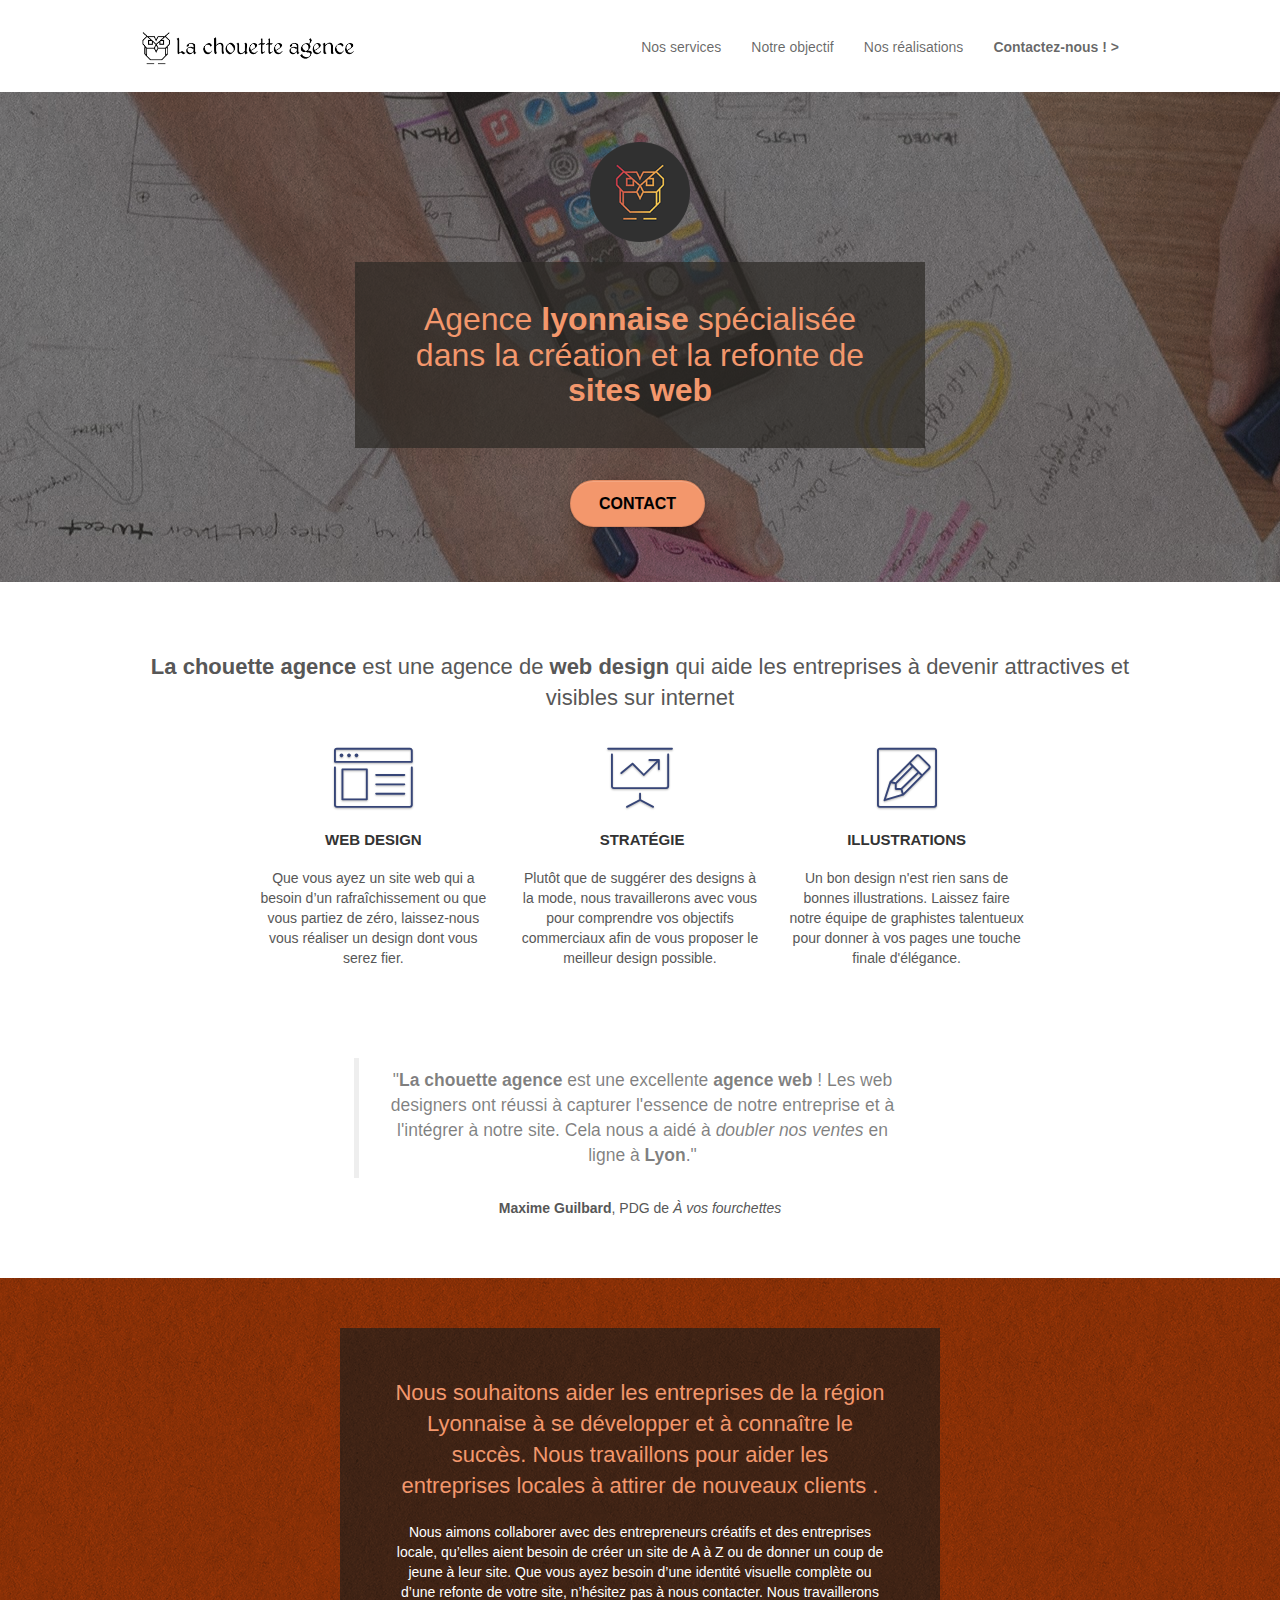
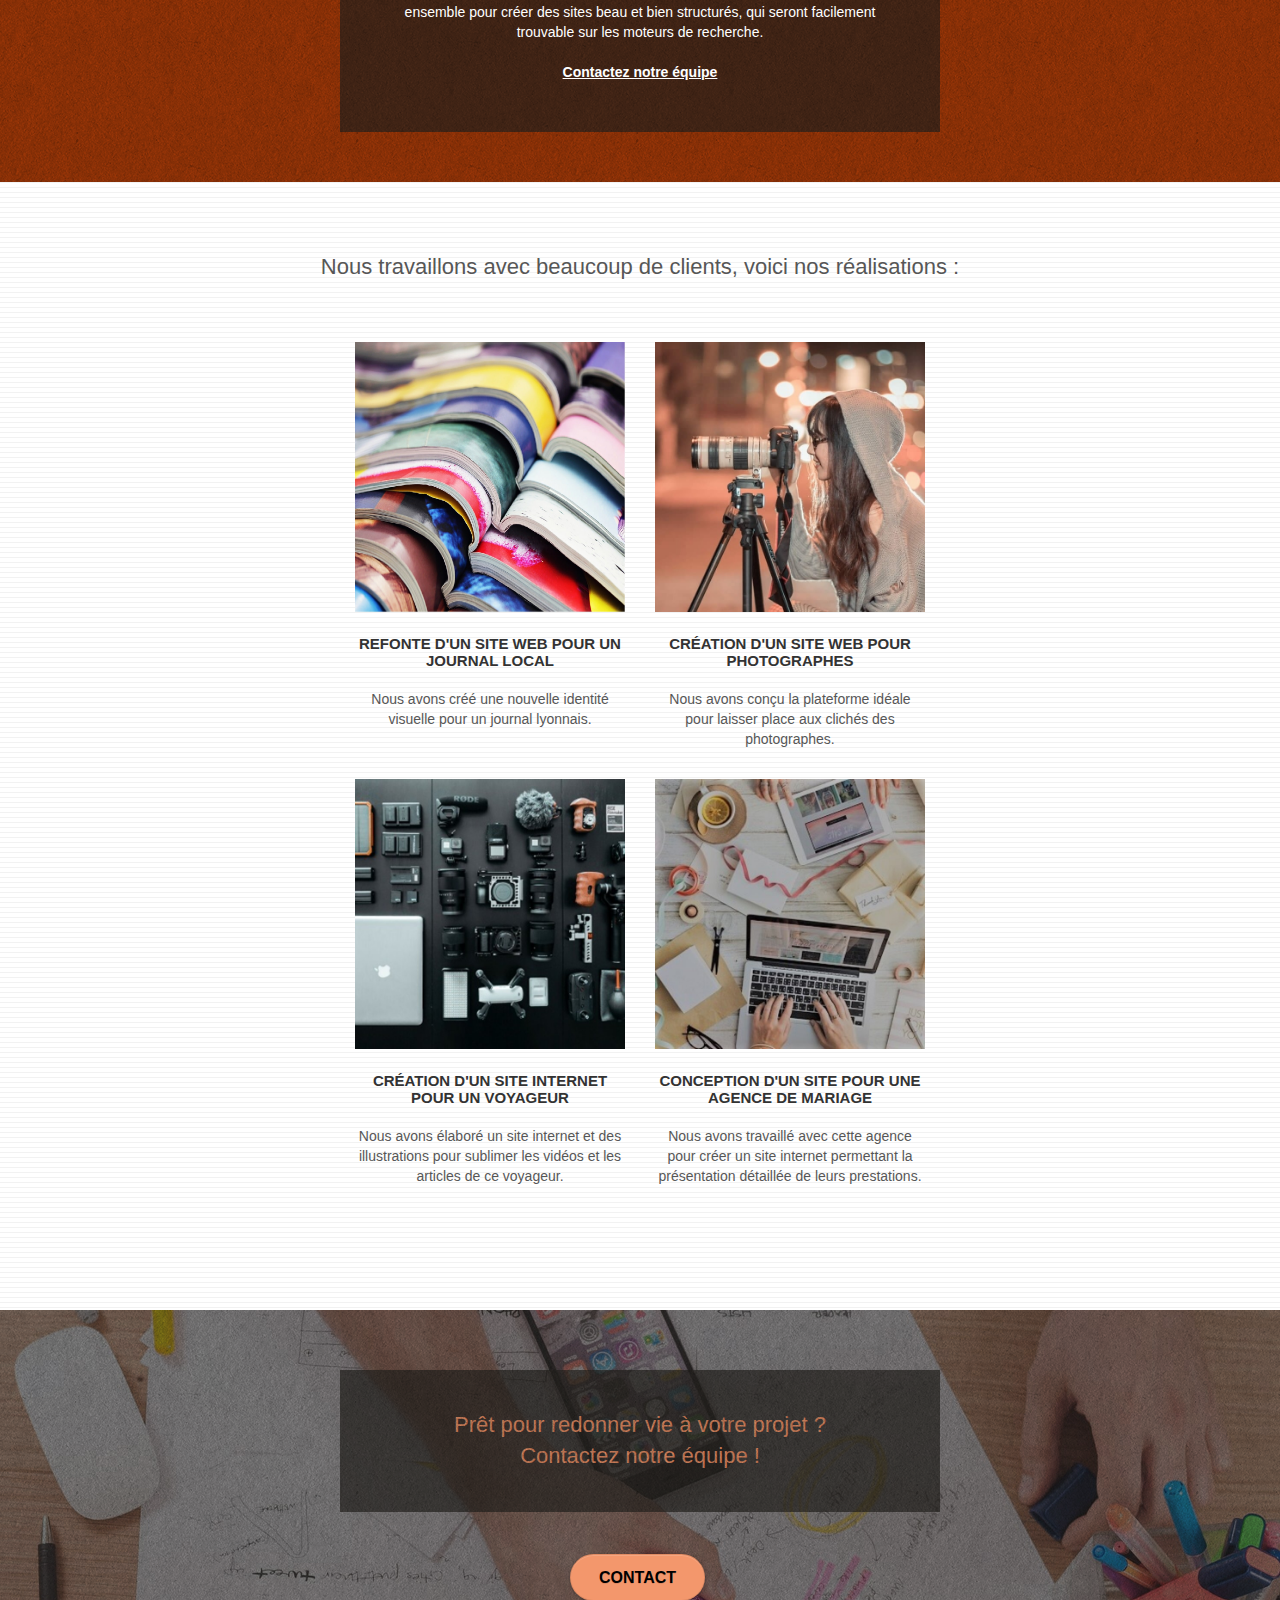
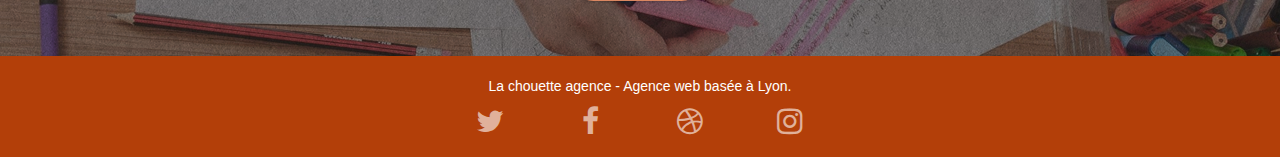
==== commit 6bcec59b: "html validator changes" ====
--- a/index.html
+++ b/index.html
@@ -32,7 +32,6 @@
 <!-- bloc-0 -->
 <header class="bloc bgc-white l-bloc " id="bloc-0">
 	<div class="container bloc-sm">
-
 		<nav class="navbar row">
 			<div class="navbar-header">
 				<a class="navbar-brand" href="index.html"><img src="img/la-chouette-agence.png" alt="paris web design logo agence web meilleure agence" height="40" /></a>
@@ -45,7 +44,7 @@
 					<li><a href="#bloc-2-services">Nos services</a></li>
 					<li><a href="#bloc-3-what-i-do">Notre objectif</a></li>
 					<li><a href="#bloc-4-portfolio">Nos réalisations</a></li>
-					<li><a href="page2.html"><strong>Contactez-nous ! &gt;</a><strong></a></li>
+					<li><a href="page2.html"><strong>Contactez-nous ! &gt;</strong></a></li>
 				</ul>
 			</div>
 		</nav>
@@ -240,6 +239,7 @@
 							<a class="social" href="index.html"><span class="fa fa-instagram icon-md"></span></a>
 						</div>
 					</div>
+				</div>
 			</div>
 		</div>
 	</div>
--- a/style.css
+++ b/style.css
@@ -54,7 +54,7 @@
 }
 
 .bloc-lg {
-    padding: 50px 50px 0px;
+    padding: 50px 50px;
 }
 
 .bloc-md {
@@ -395,7 +395,7 @@
 @media (min-width: 768px) {
     .site-navigation {
         position: absolute;
-        top: 50%;
+        top: 30%;
         right: 20px;
         transform: translate(0, -50%);
         -webkit-transform: translateY(-50%);
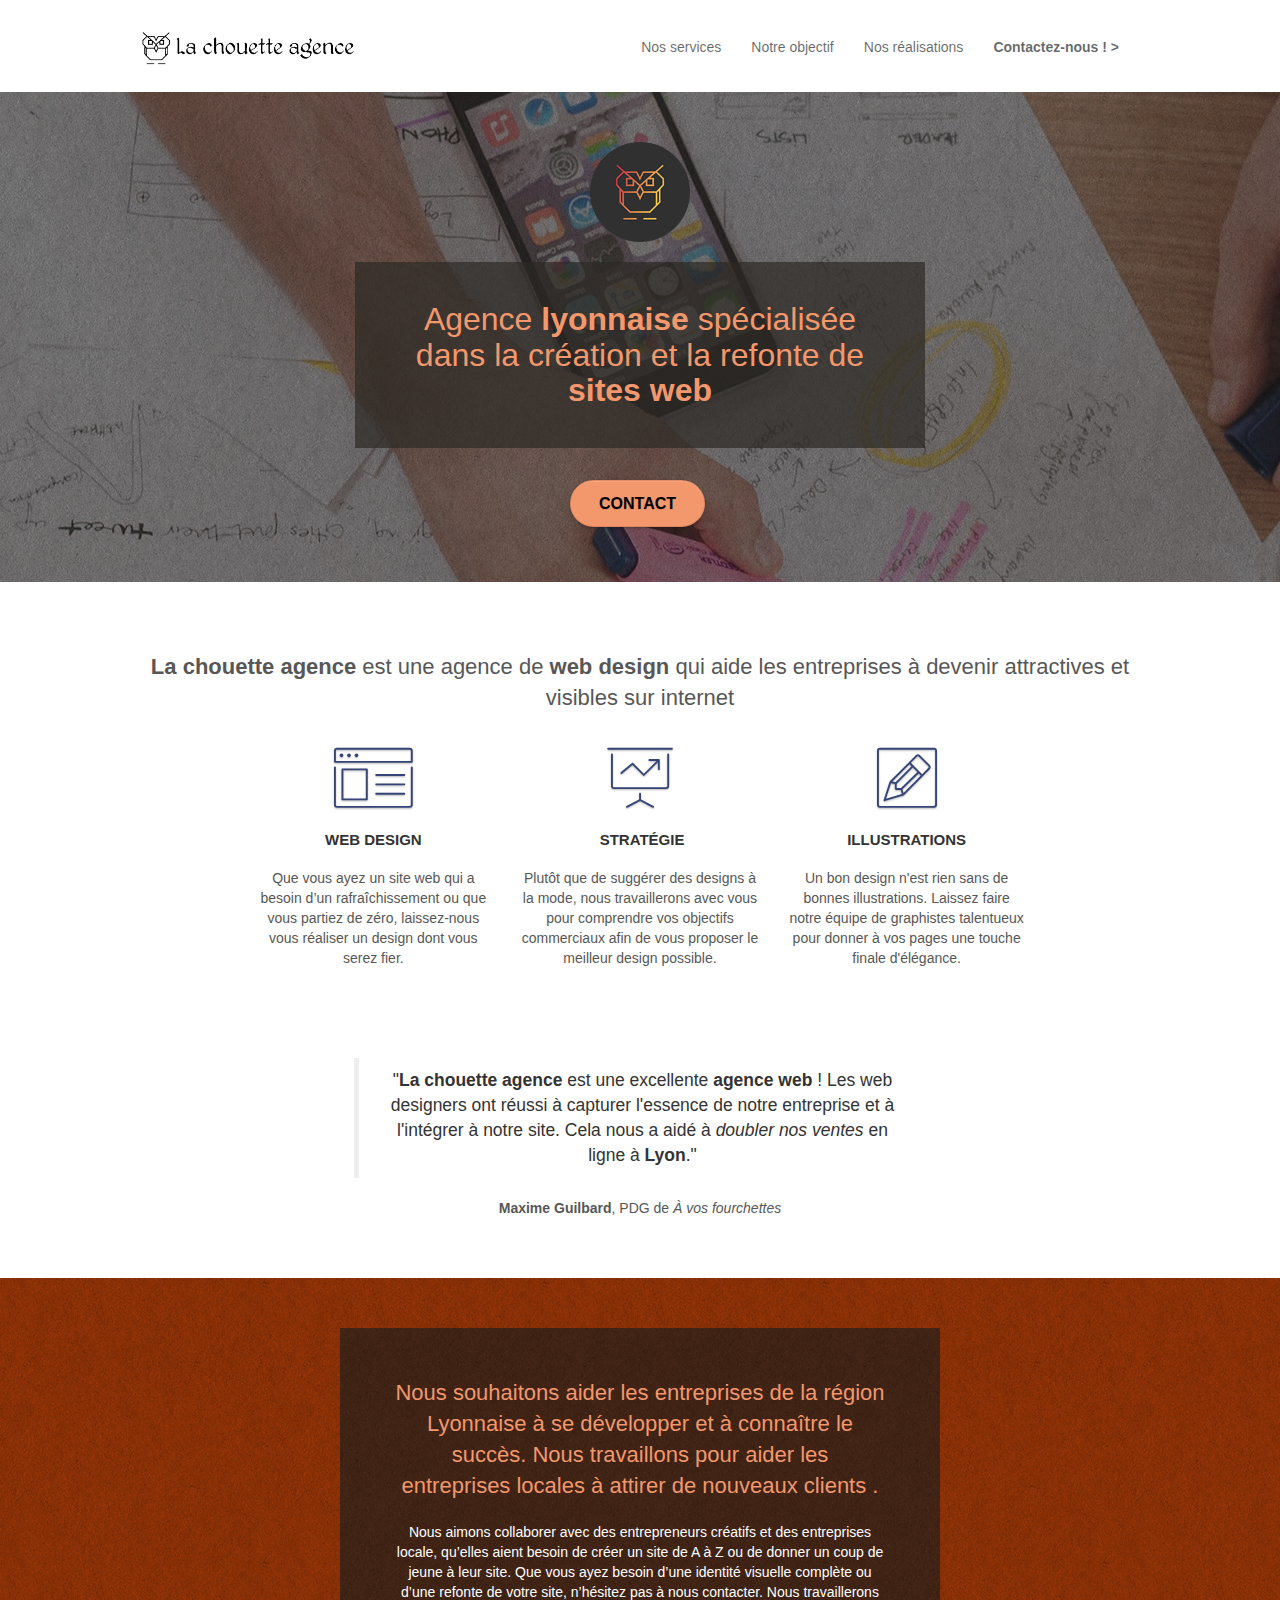
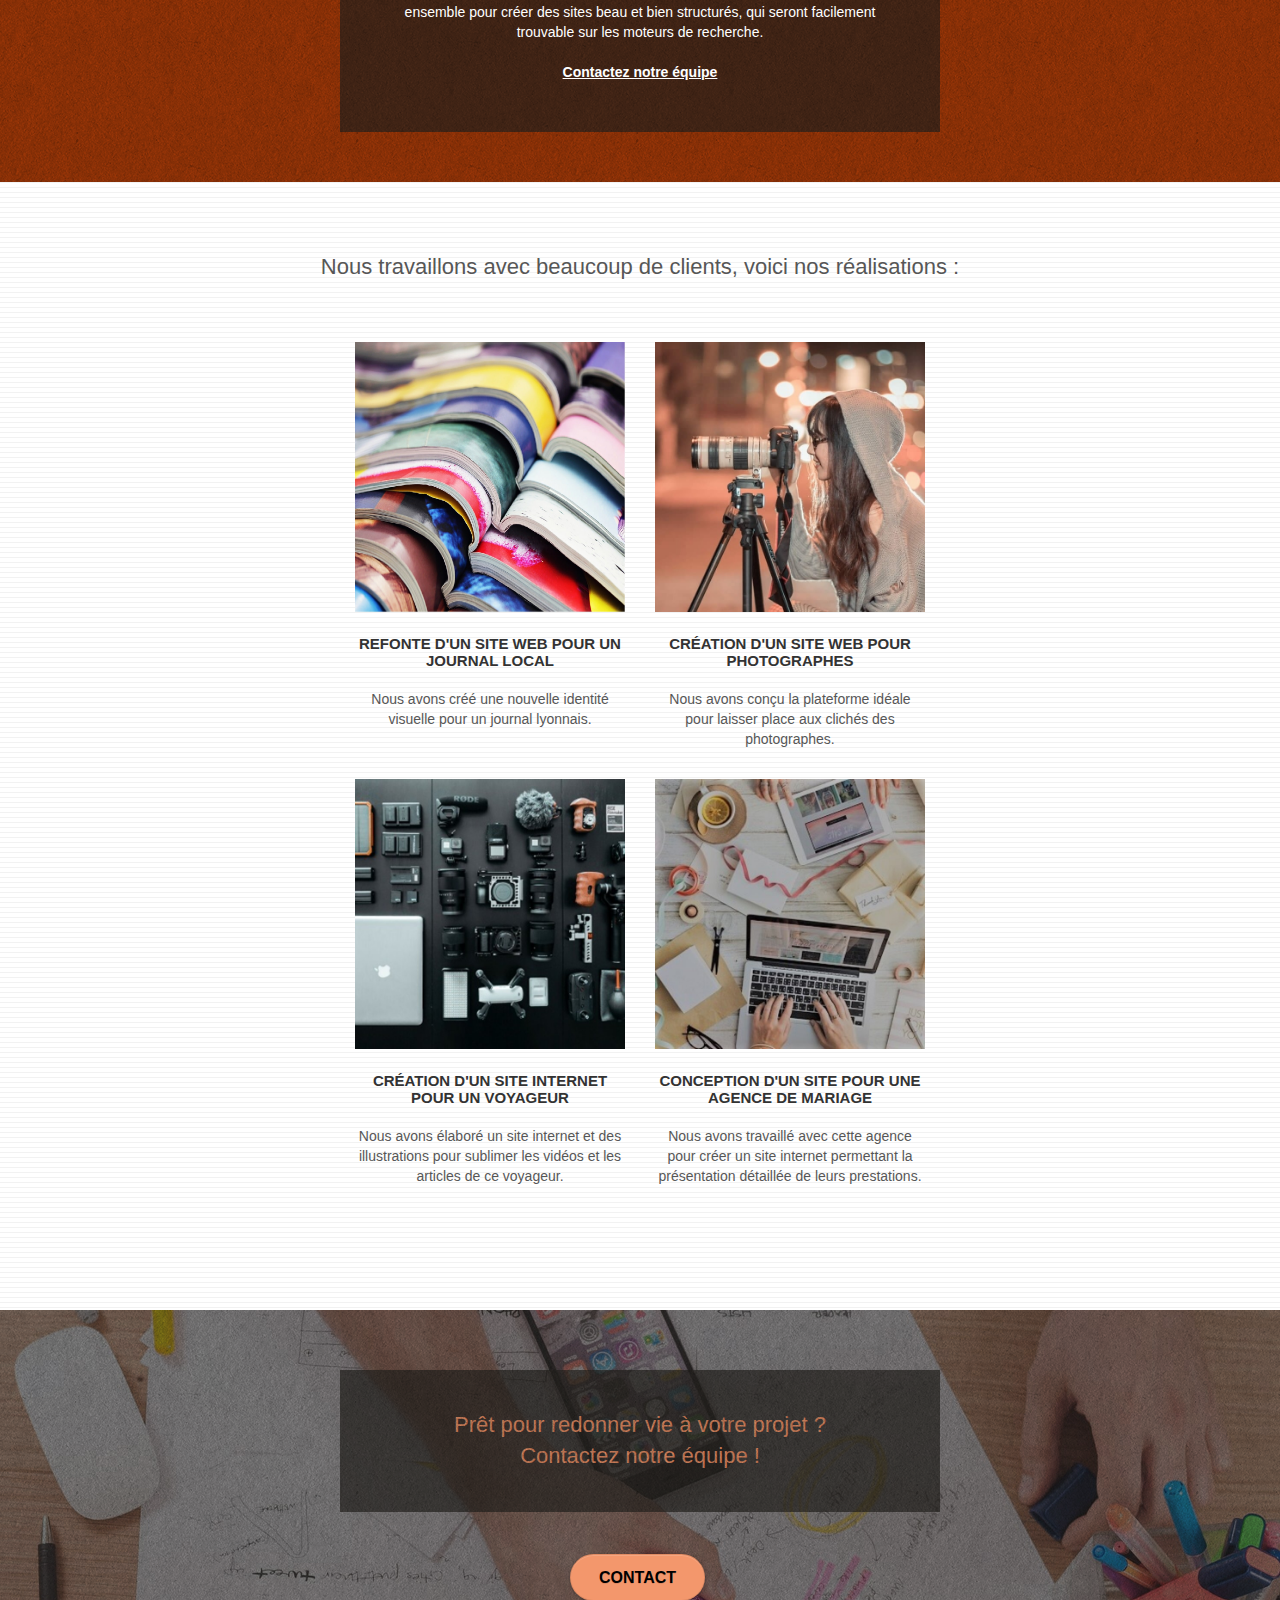
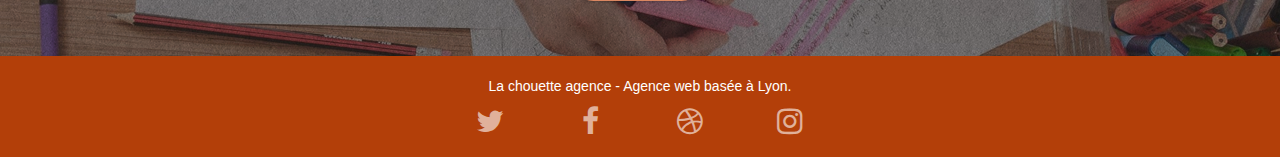
==== commit 709715f9: "Footer, alt, blocquote" ====
--- a/index.html
+++ b/index.html
@@ -11,11 +11,11 @@
 	<link rel="stylesheet" type="text/css" href="./css/font-awesome.css">
 	<link rel="stylesheet" type="text/css" href="./css/et-line.css">	
     
-	<script src="./js/jquery-2.1.0.js"></script>
-	<script src="./js/bootstrap.js"></script>
-	<script src="./js/blocs.js"></script>
+	<script src="./js/jquery-2.1.0.js" defer></script>
+	<script src="./js/bootstrap.js" defer></script>
+	<script src="./js/blocs.js" defer></script>
 	<script src="./js/jquery.touchSwipe.js" defer></script>
-	<script src="./js/gmaps.js"></script>
+	<script src="./js/gmaps.js" defer></script>
 
     <title>Agence web Lyon : création et refonte de site internet</title>
 
@@ -34,7 +34,7 @@
 	<div class="container bloc-sm">
 		<nav class="navbar row">
 			<div class="navbar-header">
-				<a class="navbar-brand" href="index.html"><img src="img/la-chouette-agence.png" alt="paris web design logo agence web meilleure agence" height="40" /></a>
+				<a class="navbar-brand" href="index.html"><img src="img/la-chouette-agence.png" alt="Logo texte entreprise web design La Chouette agence" height="40"/></a>
 				<button id="nav-toggle" type="button" class="ui-navbar-toggle navbar-toggle" data-toggle="collapse" data-target=".navbar-1">
 					<span class="sr-only">Toggle navigation</span><span class="icon-bar"></span><span class="icon-bar"></span><span class="icon-bar"></span>
 				</button>
@@ -57,7 +57,7 @@
 	<div class="container bloc-lg">
 		<div class="row tight-width-whitespace">
 			<div class="col-sm-12">
-				<img src="img/logo.png" class="center-block image-resize-mode" width="100" alt="La chouette agence, agence web paris, création logo paris" />
+				<img src="img/logo.png" class="center-block image-resize-mode" width="100" alt="Logo couleur entreprise web design de La chouette agence" />
 				<h1 class="text-center hero-bloc-text tc-white black-background">
 					Agence<strong> lyonnaise</strong> spécialisée dans la création et la refonte de <strong>sites web</strong>
 				</h1>
@@ -119,7 +119,7 @@
 					<blockquote>"<strong>La chouette agence</strong> est une excellente <strong>agence web</strong> ! Les web designers ont réussi à capturer l'essence de notre entreprise et à l'intégrer à notre site. Cela nous a aidé à <em>doubler nos ventes</em> en ligne à <strong>Lyon</strong>."
 					</blockquote>
 					<p><b>Maxime Guilbard</b>, PDG de <em>&Agrave; vos fourchettes</em></p>
-
+				</div>	
 			</div>
 		</div>
 	</div>
@@ -155,7 +155,7 @@
 		</div>
 		<div class="row tight-width-whitespace portfolio-row">
 			<div class="col-sm-6">
-				<a href="#" data-lightbox="img/1.jpg" data-gallery-id="gallery-1" data-caption="Refonte d'un site web pour un journal local" data-frame="snapshot-lb"><img src="img/1.jpg" alt="paris web design logo agence web meilleure agence et refonte site web journal" class="img-responsive portfolio-thumb" /></a>
+				<a href="#" data-lightbox="img/1.jpg" data-gallery-id="gallery-1" data-caption="Refonte d'un site web pour un journal local" data-frame="snapshot-lb"><img src="img/1.jpg" alt="journaux de couleur représentant différentes identités visuelles" class="img-responsive portfolio-thumb" /></a>
 				<h3 class="mg-md text-center">
 					Refonte d'un site web pour un journal local
 				</h3>
@@ -164,7 +164,7 @@
 				</p>
 			</div>
 			<div class="col-sm-6">
-				<a href="#" data-lightbox="img/2.jpg" data-gallery-id="gallery-1" data-caption="Création d'un site web pour photographes" data-frame="snapshot-lb"><img src="img/2.jpg" class="img-responsive portfolio-thumb" alt="paris web design logo agence web meilleure agence, Création d'un site web pour photographes" /></a>
+				<a href="#" data-lightbox="img/2.jpg" data-gallery-id="gallery-1" data-caption="Création d'un site web pour photographes" data-frame="snapshot-lb"><img src="img/2.jpg" class="img-responsive portfolio-thumb" alt="Clichée d'une photographe professionnelle" /></a>
 				<h3 class="mg-md text-center">
 					Création d'un site web pour photographes
 				</h3>
@@ -173,7 +173,7 @@
 				</p>
 			</div>
 			<div class="col-sm-6">
-				<a href="#" data-lightbox="img/3.jpg" data-gallery-id="gallery-1" data-caption="Création d'un site internet pour un voyageur" data-frame="snapshot-lb"><img src="img/3.jpg" class="img-responsive portfolio-thumb" alt="paris web design logo agence web meilleure agence, Création d'un site web pour voyageur"/></a>
+				<a href="#" data-lightbox="img/3.jpg" data-gallery-id="gallery-1" data-caption="Création d'un site internet pour un voyageur" data-frame="snapshot-lb"><img src="img/3.jpg" class="img-responsive portfolio-thumb" alt="Matériel technique informatique audiovisuel mobile d'un voyageur composé lui permettant d'éditer des vidéos et des articles illustrés"/></a>
 				<h3 class="mg-md text-center">
 					Création d'un site internet pour un voyageur
 				</h3>
@@ -182,7 +182,7 @@
 				</p>
 			</div>
 			<div class="col-sm-6">
-				<a href="#" data-lightbox="img/4.jpg" data-gallery-id="gallery-1" data-caption="Conception d'un site pour une agence de mariage" data-frame="snapshot-lb"><img src="img/4.jpg" class="img-responsive portfolio-thumb" alt="paris web design logo agence web meilleure agence, Création d'un site web pour agence de mariage" /></a>
+				<a href="#" data-lightbox="img/4.jpg" data-gallery-id="gallery-1" data-caption="Conception d'un site pour une agence de mariage" data-frame="snapshot-lb"><img src="img/4.jpg" class="img-responsive portfolio-thumb" alt="personnnes préparant un mariage en regardant les prestations sur le site internet" /></a>
 				<h3 class="mg-md text-center">
 					Conception d'un site pour une agence de mariage
 				</h3>
@@ -221,22 +221,22 @@
 				<div class="row row-no-gutters social">
 					<div class="col-xs-3">
 						<div class="text-center">
-							<a class="social" href="index.html"><span class="fa fa-twitter icon-md"></span></a>
-						</div>
-					</div>
-					<div class="col-xs-3">
-						<div class="text-center">
-							<a class="social" href="index.html"><span class="fa fa-facebook icon-md"></span></a>
-						</div>
-					</div>
-					<div class="col-xs-3">
-						<div class="text-center">
-							<a class="social" href="index.html"><span class="fa fa-dribbble icon-md"></span></a>
-						</div>
-					</div>
-					<div class="col-xs-3">
-						<div class="text-center">
-							<a class="social" href="index.html"><span class="fa fa-instagram icon-md"></span></a>
+							<a class="social" href="index.html" aria-label="Twitter"><span class="fa fa-twitter icon-md"></span></a>
+						</div>
+					</div>
+					<div class="col-xs-3">
+						<div class="text-center">
+							<a class="social" href="index.html"  aria-label="Facebook"><span class="fa fa-facebook icon-md"></span></a>
+						</div>
+					</div>
+					<div class="col-xs-3">
+						<div class="text-center">
+							<a class="social" href="index.html"  aria-label="Dribble"><span class="fa fa-dribbble icon-md"></span></a>
+						</div>
+					</div>
+					<div class="col-xs-3">
+						<div class="text-center">
+							<a class="social" href="index.html"  aria-label="Instagram"><span class="fa fa-instagram icon-md"></span></a>
 						</div>
 					</div>
 				</div>
--- a/style.css
+++ b/style.css
@@ -287,6 +287,7 @@
 
 .blockquote {
     margin: 0 3em;
+    color:#333333;
 }
 
 .row-no-gutters {
@@ -907,13 +908,13 @@
     }
 }
 
-@media only screen and (min-device-width: 768px) and (max-device-width: 1024px) and (orientation: landscape) {
+@media only screen and (min-width: 768px) and (max-width: 1024px) and (orientation: landscape) {
     .b-parallax {
         background-attachment: scroll;
     }
 }
 
-@media only screen and (min-device-width: 1024px) and (max-device-width: 1366px) and (-webkit-min-device-pixel-ratio: 1.5) {
+@media only screen and (min-width: 1024px) and (max-width: 1366px) and (-webkit-min-device-pixel-ratio: 1.5) {
     .b-parallax {
         background-attachment: scroll;
     }
@@ -931,10 +932,10 @@
         overflow-x: hidden;
         position: relative;
     }
-    .bloc {
+    /* .bloc {
         padding-left: constant(safe-area-inset-left);
         padding-right: constant(safe-area-inset-right);
-    }
+    } */
     .bloc-group,
     .bloc-group .bloc {
         display: block;
@@ -943,8 +944,8 @@
     .bloc-fill-screen .fill-bloc-top-edge,
     .bloc-fill-screen .fill-bloc-bottom-edge {
         padding: 0 20px;
-        padding-left: constant(safe-area-inset-left);
-        padding-right: constant(safe-area-inset-right);
+        /* padding-left: constant(safe-area-inset-left);
+        padding-right: constant(safe-area-inset-right); */
     }
 }
 
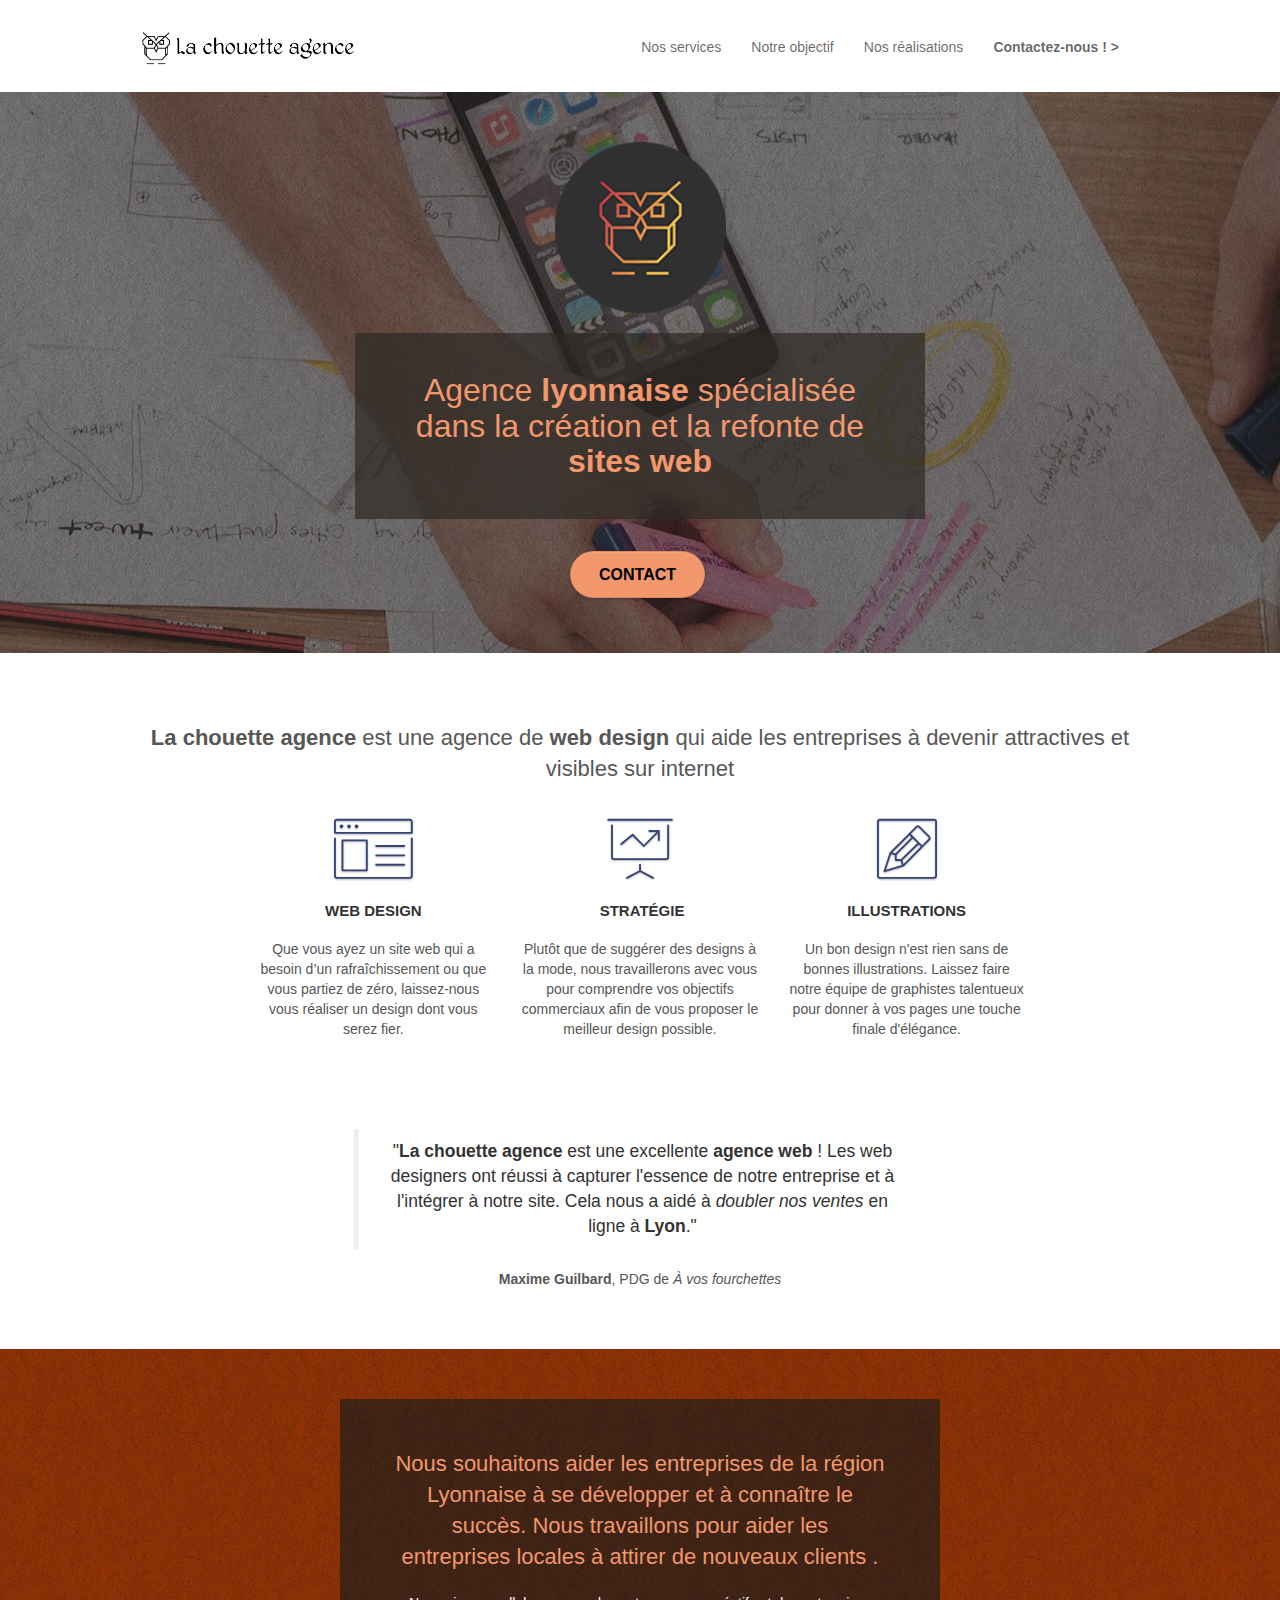
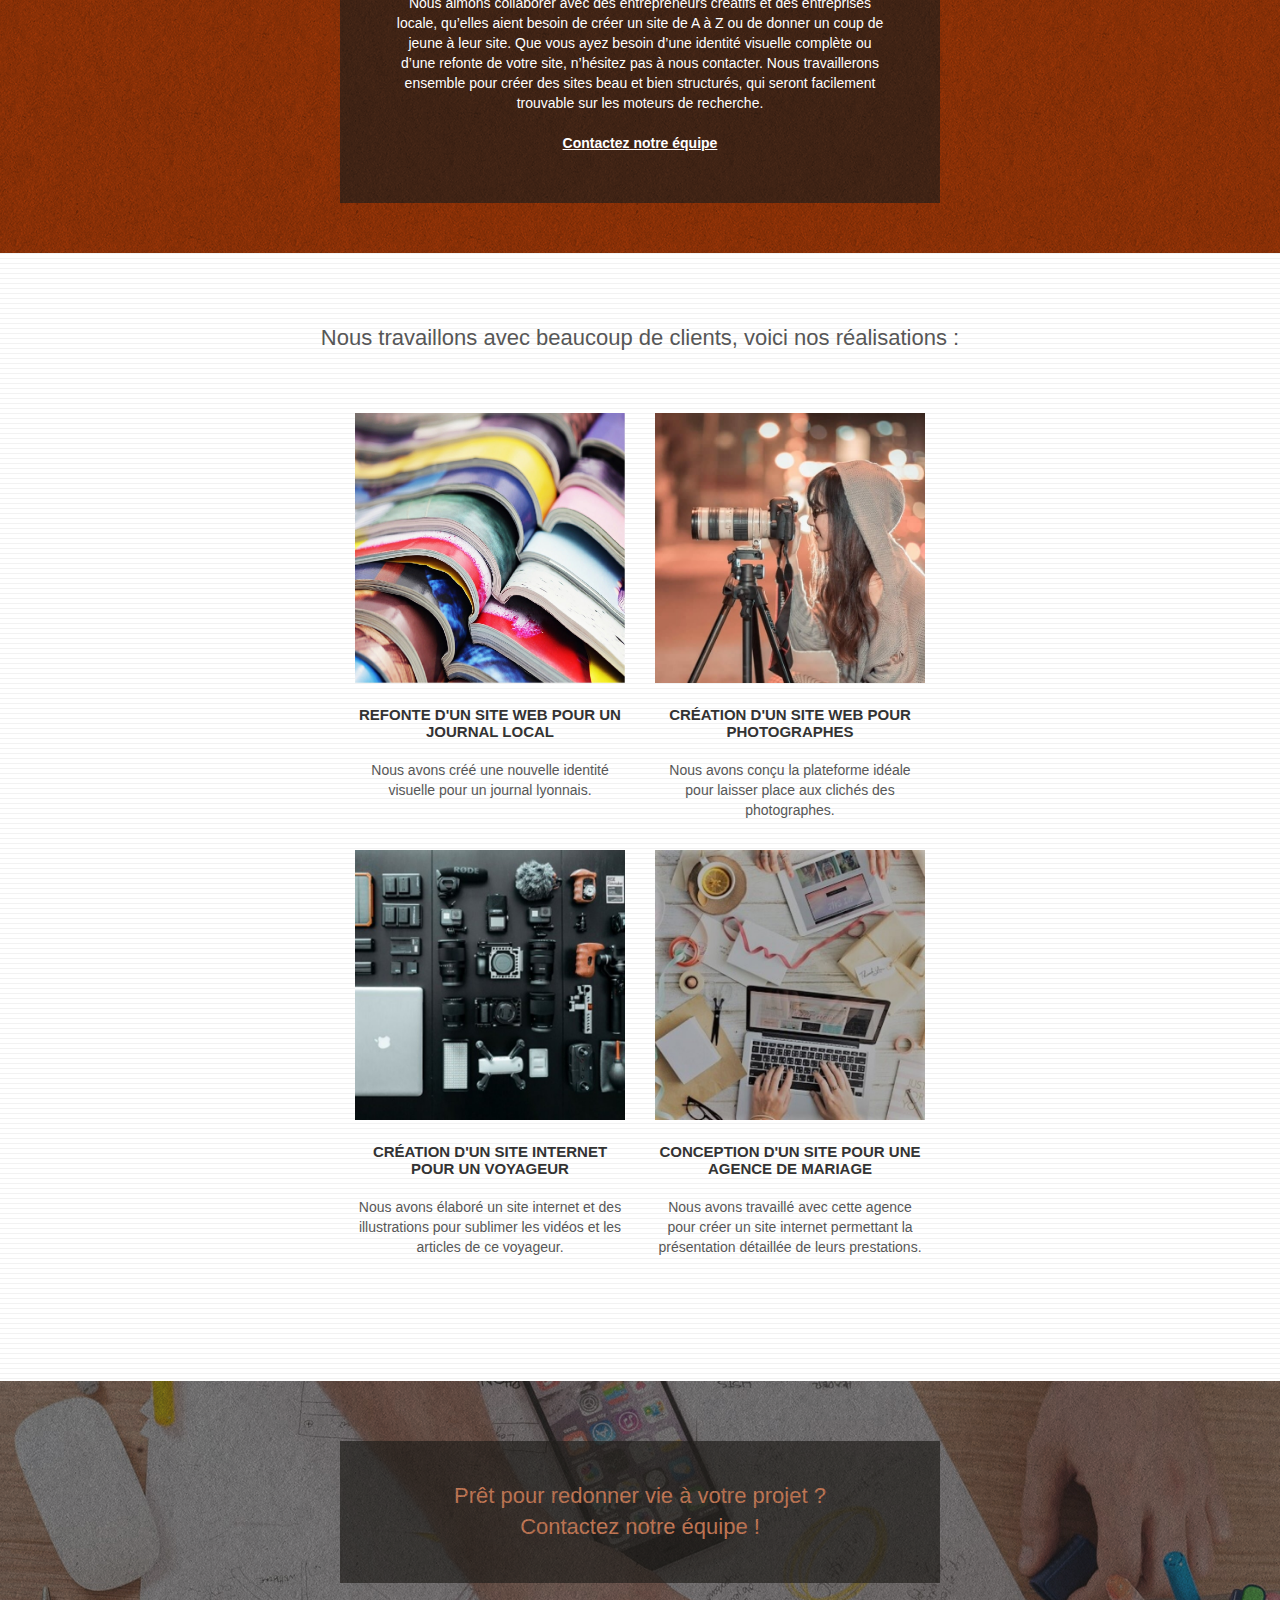
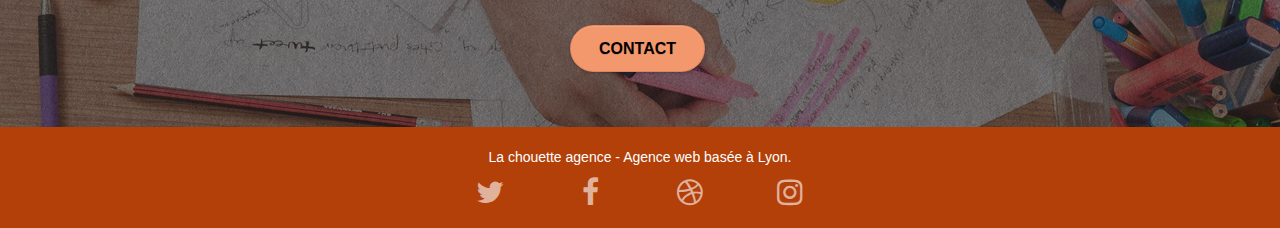
==== commit 348b037f: "img width logo" ====
--- a/index.html
+++ b/index.html
@@ -57,7 +57,7 @@
 	<div class="container bloc-lg">
 		<div class="row tight-width-whitespace">
 			<div class="col-sm-12">
-				<img src="img/logo.png" class="center-block image-resize-mode" width="100" alt="Logo couleur entreprise web design de La chouette agence" />
+				<img src="img/logo.png" class="center-block image-resize-mode" alt="Logo couleur entreprise web design de La chouette agence" />
 				<h1 class="text-center hero-bloc-text tc-white black-background">
 					Agence<strong> lyonnaise</strong> spécialisée dans la création et la refonte de <strong>sites web</strong>
 				</h1>
--- a/style.css
+++ b/style.css
@@ -34,6 +34,14 @@
     width: 100%;
     z-index: 100000;
     background: #FFFFFF url("img/pageload-spinner.gif") no-repeat center center;
+}
+
+img{
+    width:100%;
+}
+
+.center-block {
+    width:30%;
 }
 
 .bloc {
@@ -325,6 +333,7 @@
 
 .navbar-brand img {
     max-height: 200px;
+    width:214.44px;
     margin: 0 5px 0 0;
     display: inline;
 }
@@ -882,7 +891,7 @@
 }
 
 .bg-presentation {
-    background-image: url("img/image-de-presentation.bmp");
+    background-image: url("img/image-de-presentation.jpg");
 }
 
 @media (max-width: 1024px) {
@@ -1023,7 +1032,7 @@
     }
     .navbar-brand img {
         max-height: 40px;
-        width: auto;
+        width: 214.44px;
     }
     .nav-invert .navbar-header {
         float: none;
--- a/css/et-line.css
+++ b/css/et-line.css
@@ -3,7 +3,9 @@
     src: url(../fonts/et-line.eot);
     src: url(../fonts/et-line.eot?#iefix) format('embedded-opentype'), url(../fonts/et-line.woff) format('woff'), url(../fonts/et-line.ttf) format('truetype'), url(../fonts/et-line.svg#et-line) format('svg');
     font-weight: 400;
-    font-style: normal
+    font-style: normal;
+    font-display:swap;
+
 }
 
 .et-icon-adjustments,
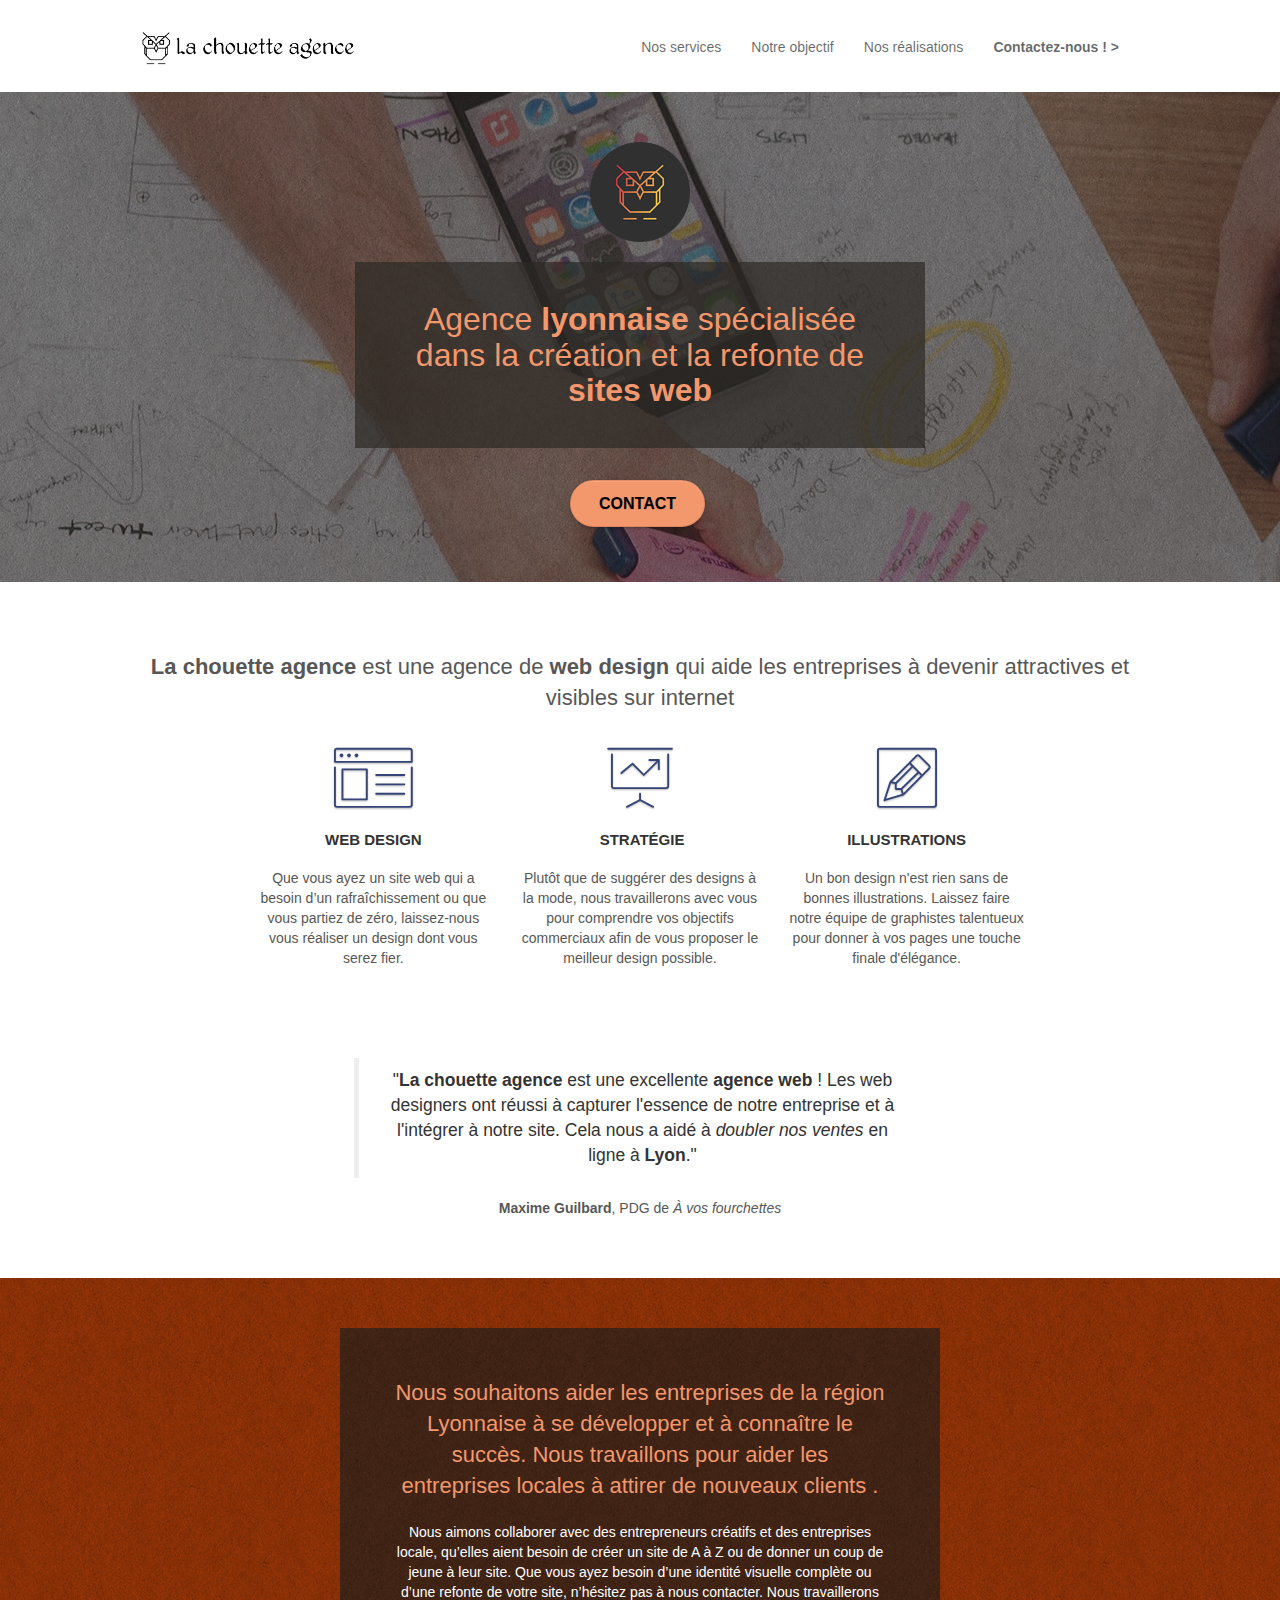
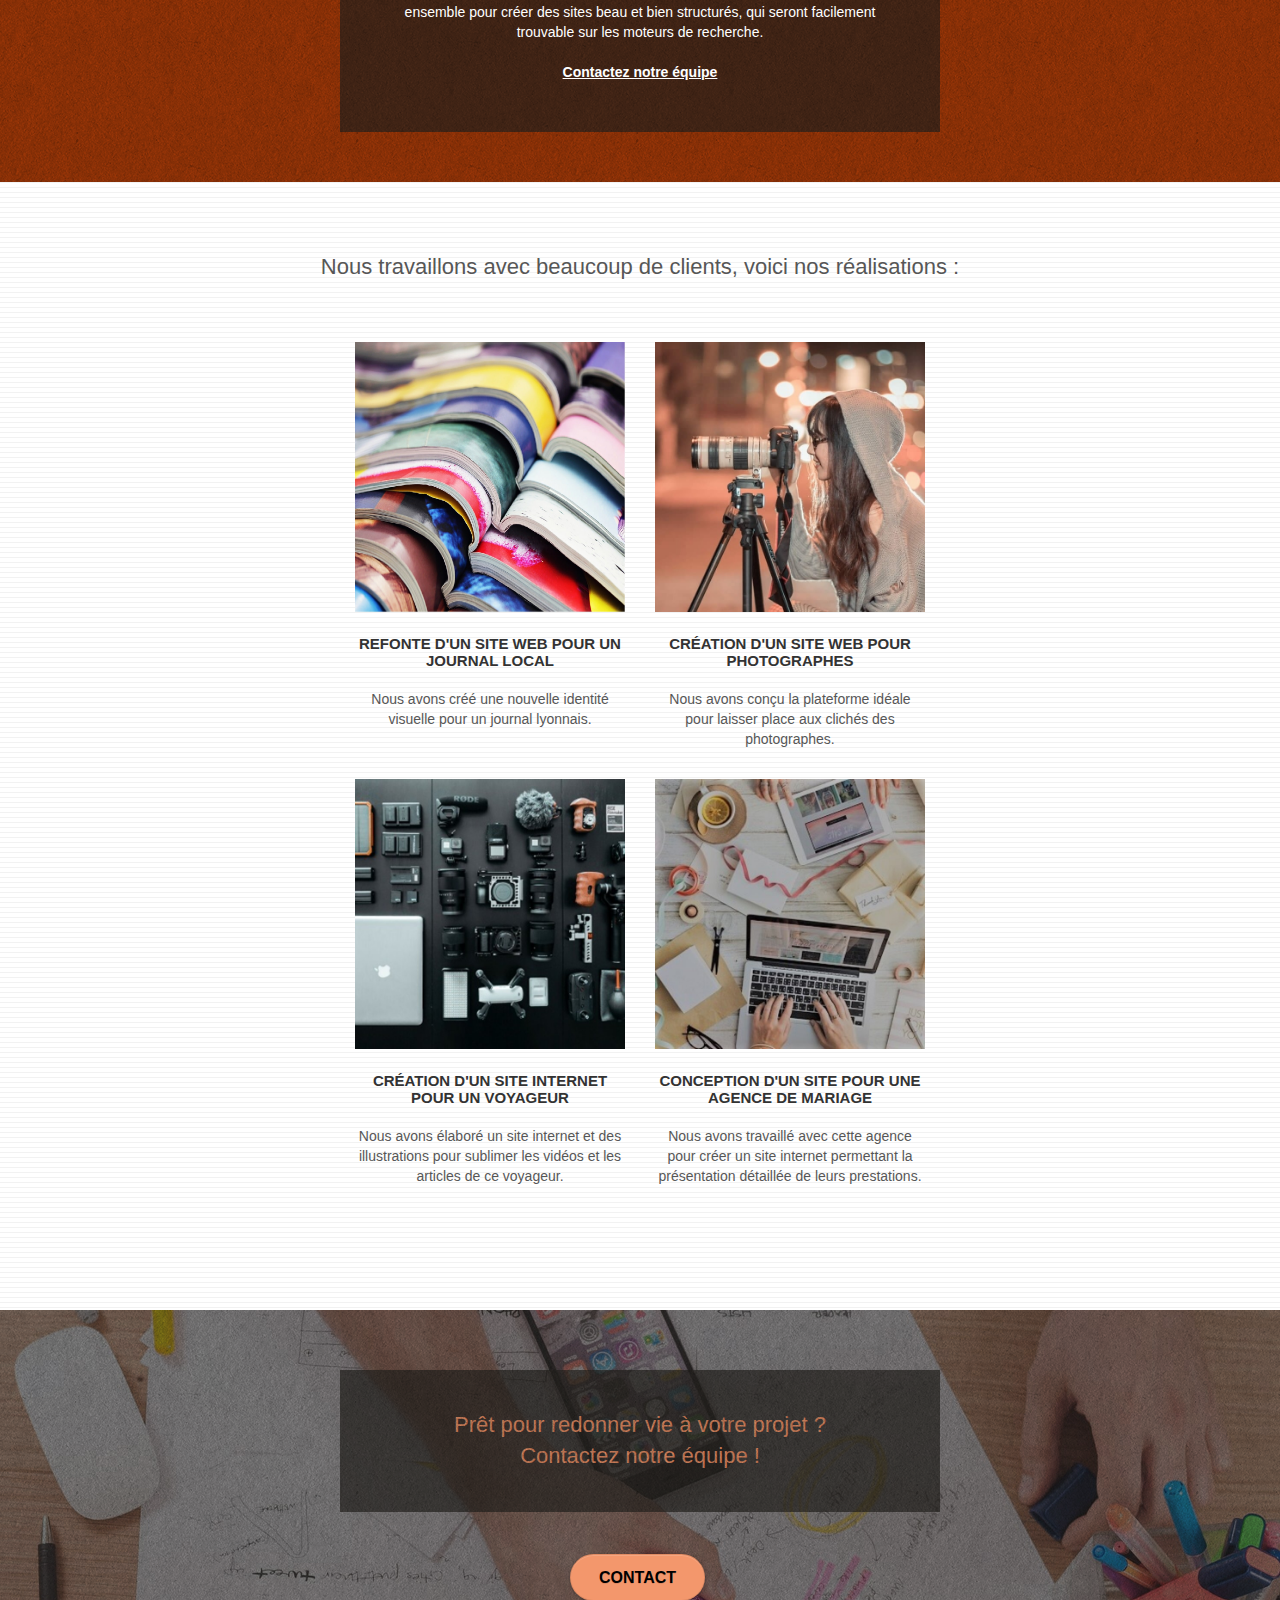
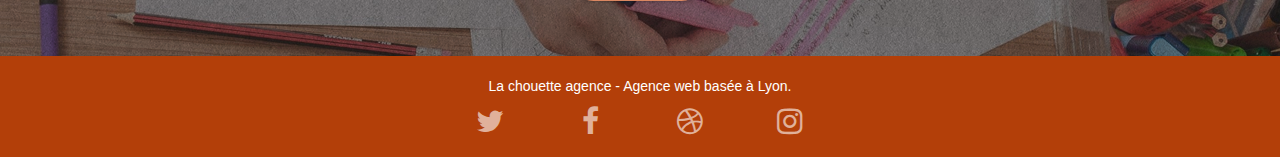
==== commit f5a49c90: "img width prior" ====
--- a/index.html
+++ b/index.html
@@ -57,7 +57,7 @@
 	<div class="container bloc-lg">
 		<div class="row tight-width-whitespace">
 			<div class="col-sm-12">
-				<img src="img/logo.png" class="center-block image-resize-mode" alt="Logo couleur entreprise web design de La chouette agence" />
+				<img src="img/logo.png" class="center-block image-resize-mode" width="100" alt="Logo couleur entreprise web design de La chouette agence" />
 				<h1 class="text-center hero-bloc-text tc-white black-background">
 					Agence<strong> lyonnaise</strong> spécialisée dans la création et la refonte de <strong>sites web</strong>
 				</h1>
--- a/style.css
+++ b/style.css
@@ -34,14 +34,6 @@
     width: 100%;
     z-index: 100000;
     background: #FFFFFF url("img/pageload-spinner.gif") no-repeat center center;
-}
-
-img{
-    width:100%;
-}
-
-.center-block {
-    width:30%;
 }
 
 .bloc {
@@ -333,7 +325,6 @@
 
 .navbar-brand img {
     max-height: 200px;
-    width:214.44px;
     margin: 0 5px 0 0;
     display: inline;
 }
@@ -1032,7 +1023,6 @@
     }
     .navbar-brand img {
         max-height: 40px;
-        width: 214.44px;
     }
     .nav-invert .navbar-header {
         float: none;
